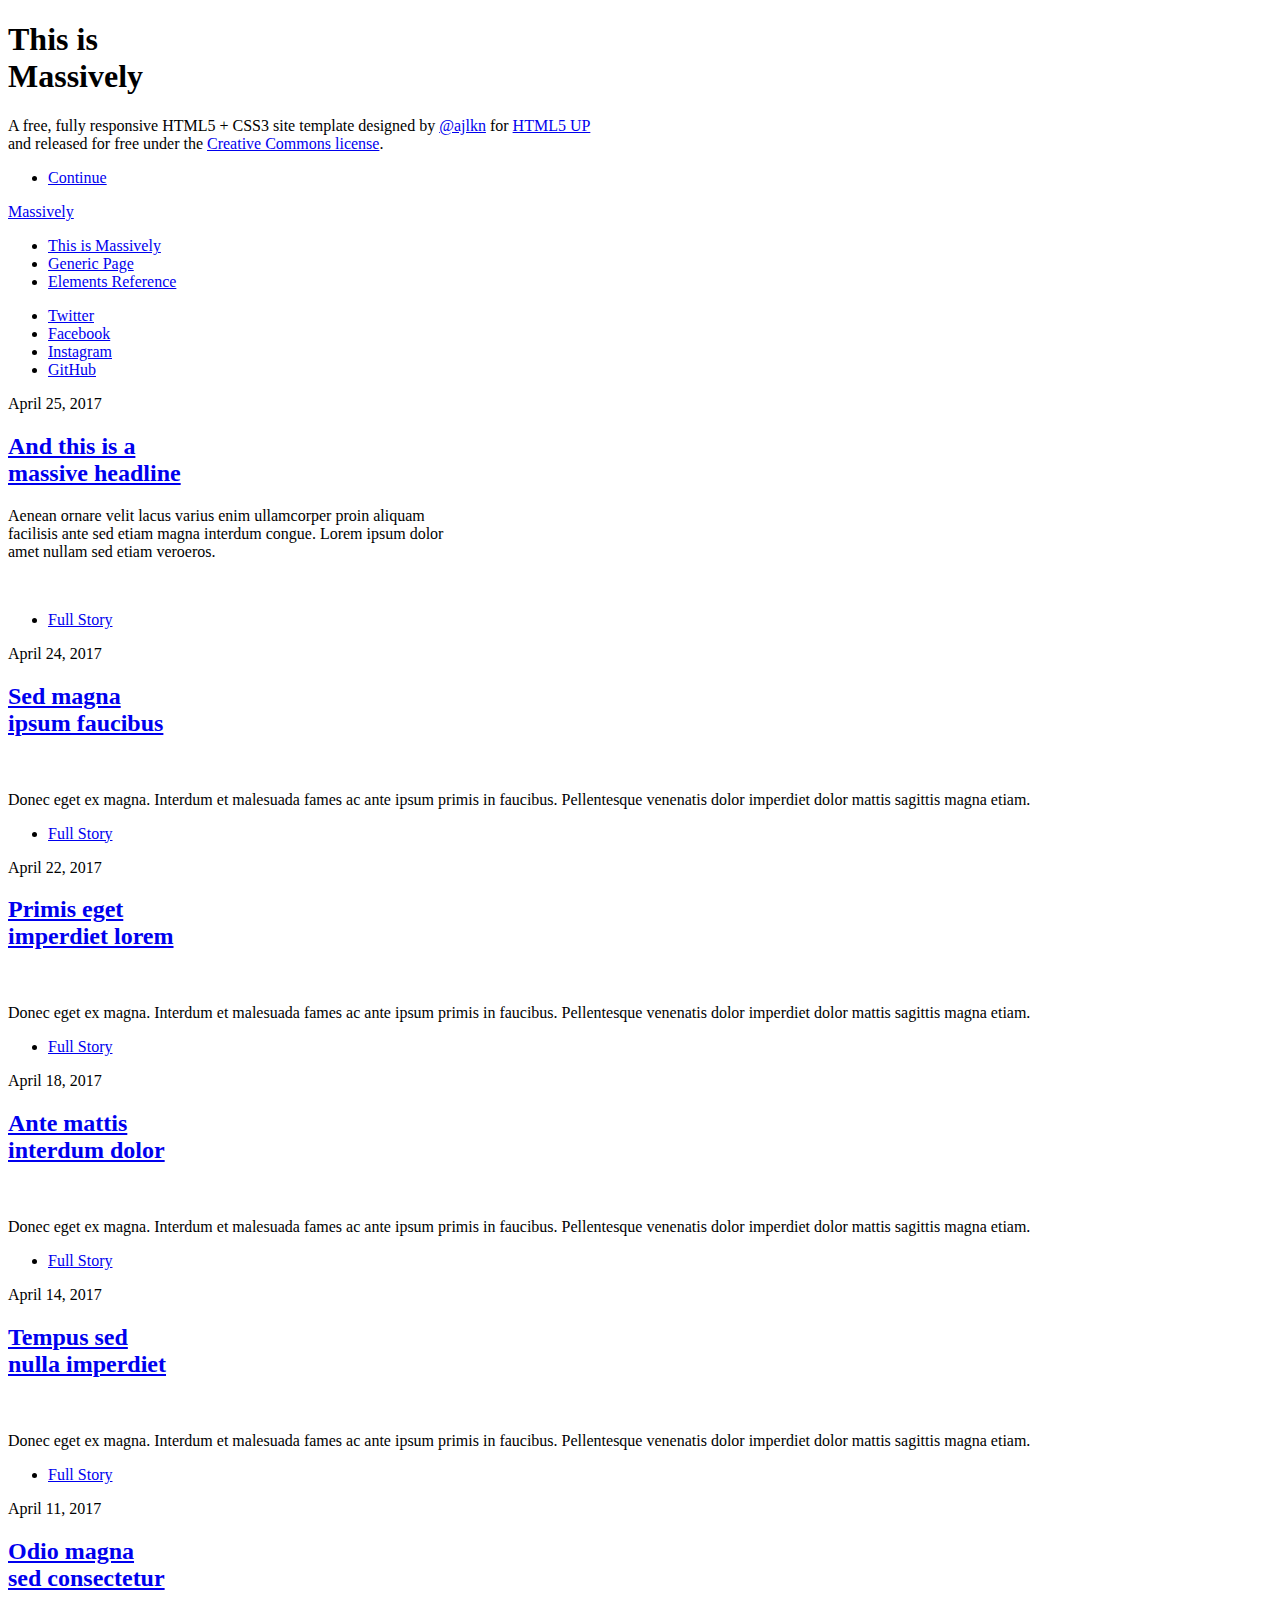
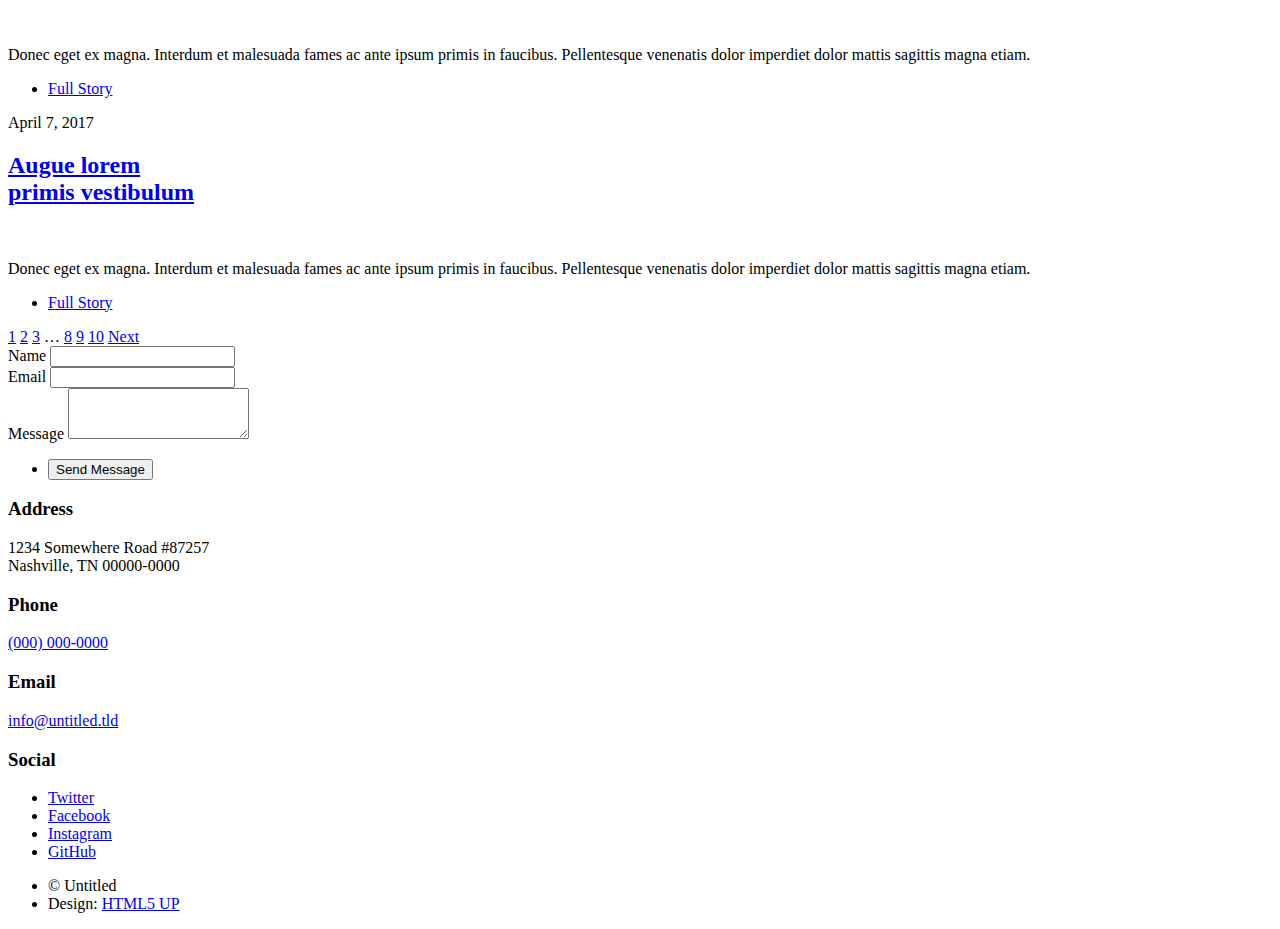
==== index.html @ 3d337518 "Add files via upload" ====
<!DOCTYPE HTML>
<!--
	Massively by HTML5 UP
	html5up.net | @ajlkn
	Free for personal and commercial use under the CCA 3.0 license (html5up.net/license)
-->
<html>
	<head>
		<title>Massively by HTML5 UP</title>
		<meta charset="utf-8" />
		<meta name="viewport" content="width=device-width, initial-scale=1, user-scalable=no" />
		<link rel="stylesheet" href="assets/css/main.css" />
		<noscript><link rel="stylesheet" href="assets/css/noscript.css" /></noscript>
	</head>
	<body class="is-preload">

		<!-- Wrapper -->
			<div id="wrapper" class="fade-in">

				<!-- Intro -->
					<div id="intro">
						<h1>This is<br />
						Massively</h1>
						<p>A free, fully responsive HTML5 + CSS3 site template designed by <a href="https://twitter.com/ajlkn">@ajlkn</a> for <a href="https://html5up.net">HTML5 UP</a><br />
						and released for free under the <a href="https://html5up.net/license">Creative Commons license</a>.</p>
						<ul class="actions">
							<li><a href="#header" class="button icon solid solo fa-arrow-down scrolly">Continue</a></li>
						</ul>
					</div>

				<!-- Header -->
					<header id="header">
						<a href="index.html" class="logo">Massively</a>
					</header>

				<!-- Nav -->
					<nav id="nav">
						<ul class="links">
							<li class="active"><a href="index.html">This is Massively</a></li>
							<li><a href="generic.html">Generic Page</a></li>
							<li><a href="elements.html">Elements Reference</a></li>
						</ul>
						<ul class="icons">
							<li><a href="#" class="icon brands fa-twitter"><span class="label">Twitter</span></a></li>
							<li><a href="#" class="icon brands fa-facebook-f"><span class="label">Facebook</span></a></li>
							<li><a href="#" class="icon brands fa-instagram"><span class="label">Instagram</span></a></li>
							<li><a href="#" class="icon brands fa-github"><span class="label">GitHub</span></a></li>
						</ul>
					</nav>

				<!-- Main -->
					<div id="main">

						<!-- Featured Post -->
							<article class="post featured">
								<header class="major">
									<span class="date">April 25, 2017</span>
									<h2><a href="#">And this is a<br />
									massive headline</a></h2>
									<p>Aenean ornare velit lacus varius enim ullamcorper proin aliquam<br />
									facilisis ante sed etiam magna interdum congue. Lorem ipsum dolor<br />
									amet nullam sed etiam veroeros.</p>
								</header>
								<a href="#" class="image main"><img src="images/pic01.jpg" alt="" /></a>
								<ul class="actions special">
									<li><a href="#" class="button large">Full Story</a></li>
								</ul>
							</article>

						<!-- Posts -->
							<section class="posts">
								<article>
									<header>
										<span class="date">April 24, 2017</span>
										<h2><a href="#">Sed magna<br />
										ipsum faucibus</a></h2>
									</header>
									<a href="#" class="image fit"><img src="images/pic02.jpg" alt="" /></a>
									<p>Donec eget ex magna. Interdum et malesuada fames ac ante ipsum primis in faucibus. Pellentesque venenatis dolor imperdiet dolor mattis sagittis magna etiam.</p>
									<ul class="actions special">
										<li><a href="#" class="button">Full Story</a></li>
									</ul>
								</article>
								<article>
									<header>
										<span class="date">April 22, 2017</span>
										<h2><a href="#">Primis eget<br />
										imperdiet lorem</a></h2>
									</header>
									<a href="#" class="image fit"><img src="images/pic03.jpg" alt="" /></a>
									<p>Donec eget ex magna. Interdum et malesuada fames ac ante ipsum primis in faucibus. Pellentesque venenatis dolor imperdiet dolor mattis sagittis magna etiam.</p>
									<ul class="actions special">
										<li><a href="#" class="button">Full Story</a></li>
									</ul>
								</article>
								<article>
									<header>
										<span class="date">April 18, 2017</span>
										<h2><a href="#">Ante mattis<br />
										interdum dolor</a></h2>
									</header>
									<a href="#" class="image fit"><img src="images/pic04.jpg" alt="" /></a>
									<p>Donec eget ex magna. Interdum et malesuada fames ac ante ipsum primis in faucibus. Pellentesque venenatis dolor imperdiet dolor mattis sagittis magna etiam.</p>
									<ul class="actions special">
										<li><a href="#" class="button">Full Story</a></li>
									</ul>
								</article>
								<article>
									<header>
										<span class="date">April 14, 2017</span>
										<h2><a href="#">Tempus sed<br />
										nulla imperdiet</a></h2>
									</header>
									<a href="#" class="image fit"><img src="images/pic05.jpg" alt="" /></a>
									<p>Donec eget ex magna. Interdum et malesuada fames ac ante ipsum primis in faucibus. Pellentesque venenatis dolor imperdiet dolor mattis sagittis magna etiam.</p>
									<ul class="actions special">
										<li><a href="#" class="button">Full Story</a></li>
									</ul>
								</article>
								<article>
									<header>
										<span class="date">April 11, 2017</span>
										<h2><a href="#">Odio magna<br />
										sed consectetur</a></h2>
									</header>
									<a href="#" class="image fit"><img src="images/pic06.jpg" alt="" /></a>
									<p>Donec eget ex magna. Interdum et malesuada fames ac ante ipsum primis in faucibus. Pellentesque venenatis dolor imperdiet dolor mattis sagittis magna etiam.</p>
									<ul class="actions special">
										<li><a href="#" class="button">Full Story</a></li>
									</ul>
								</article>
								<article>
									<header>
										<span class="date">April 7, 2017</span>
										<h2><a href="#">Augue lorem<br />
										primis vestibulum</a></h2>
									</header>
									<a href="#" class="image fit"><img src="images/pic07.jpg" alt="" /></a>
									<p>Donec eget ex magna. Interdum et malesuada fames ac ante ipsum primis in faucibus. Pellentesque venenatis dolor imperdiet dolor mattis sagittis magna etiam.</p>
									<ul class="actions special">
										<li><a href="#" class="button">Full Story</a></li>
									</ul>
								</article>
							</section>

						<!-- Footer -->
							<footer>
								<div class="pagination">
									<!--<a href="#" class="previous">Prev</a>-->
									<a href="#" class="page active">1</a>
									<a href="#" class="page">2</a>
									<a href="#" class="page">3</a>
									<span class="extra">&hellip;</span>
									<a href="#" class="page">8</a>
									<a href="#" class="page">9</a>
									<a href="#" class="page">10</a>
									<a href="#" class="next">Next</a>
								</div>
							</footer>

					</div>

				<!-- Footer -->
					<footer id="footer">
						<section>
							<form method="post" action="#">
								<div class="fields">
									<div class="field">
										<label for="name">Name</label>
										<input type="text" name="name" id="name" />
									</div>
									<div class="field">
										<label for="email">Email</label>
										<input type="text" name="email" id="email" />
									</div>
									<div class="field">
										<label for="message">Message</label>
										<textarea name="message" id="message" rows="3"></textarea>
									</div>
								</div>
								<ul class="actions">
									<li><input type="submit" value="Send Message" /></li>
								</ul>
							</form>
						</section>
						<section class="split contact">
							<section class="alt">
								<h3>Address</h3>
								<p>1234 Somewhere Road #87257<br />
								Nashville, TN 00000-0000</p>
							</section>
							<section>
								<h3>Phone</h3>
								<p><a href="#">(000) 000-0000</a></p>
							</section>
							<section>
								<h3>Email</h3>
								<p><a href="#">info@untitled.tld</a></p>
							</section>
							<section>
								<h3>Social</h3>
								<ul class="icons alt">
									<li><a href="#" class="icon brands alt fa-twitter"><span class="label">Twitter</span></a></li>
									<li><a href="#" class="icon brands alt fa-facebook-f"><span class="label">Facebook</span></a></li>
									<li><a href="#" class="icon brands alt fa-instagram"><span class="label">Instagram</span></a></li>
									<li><a href="#" class="icon brands alt fa-github"><span class="label">GitHub</span></a></li>
								</ul>
							</section>
						</section>
					</footer>

				<!-- Copyright -->
					<div id="copyright">
						<ul><li>&copy; Untitled</li><li>Design: <a href="https://html5up.net">HTML5 UP</a></li></ul>
					</div>

			</div>

		<!-- Scripts -->
			<script src="assets/js/jquery.min.js"></script>
			<script src="assets/js/jquery.scrollex.min.js"></script>
			<script src="assets/js/jquery.scrolly.min.js"></script>
			<script src="assets/js/browser.min.js"></script>
			<script src="assets/js/breakpoints.min.js"></script>
			<script src="assets/js/util.js"></script>
			<script src="assets/js/main.js"></script>

	</body>
</html>
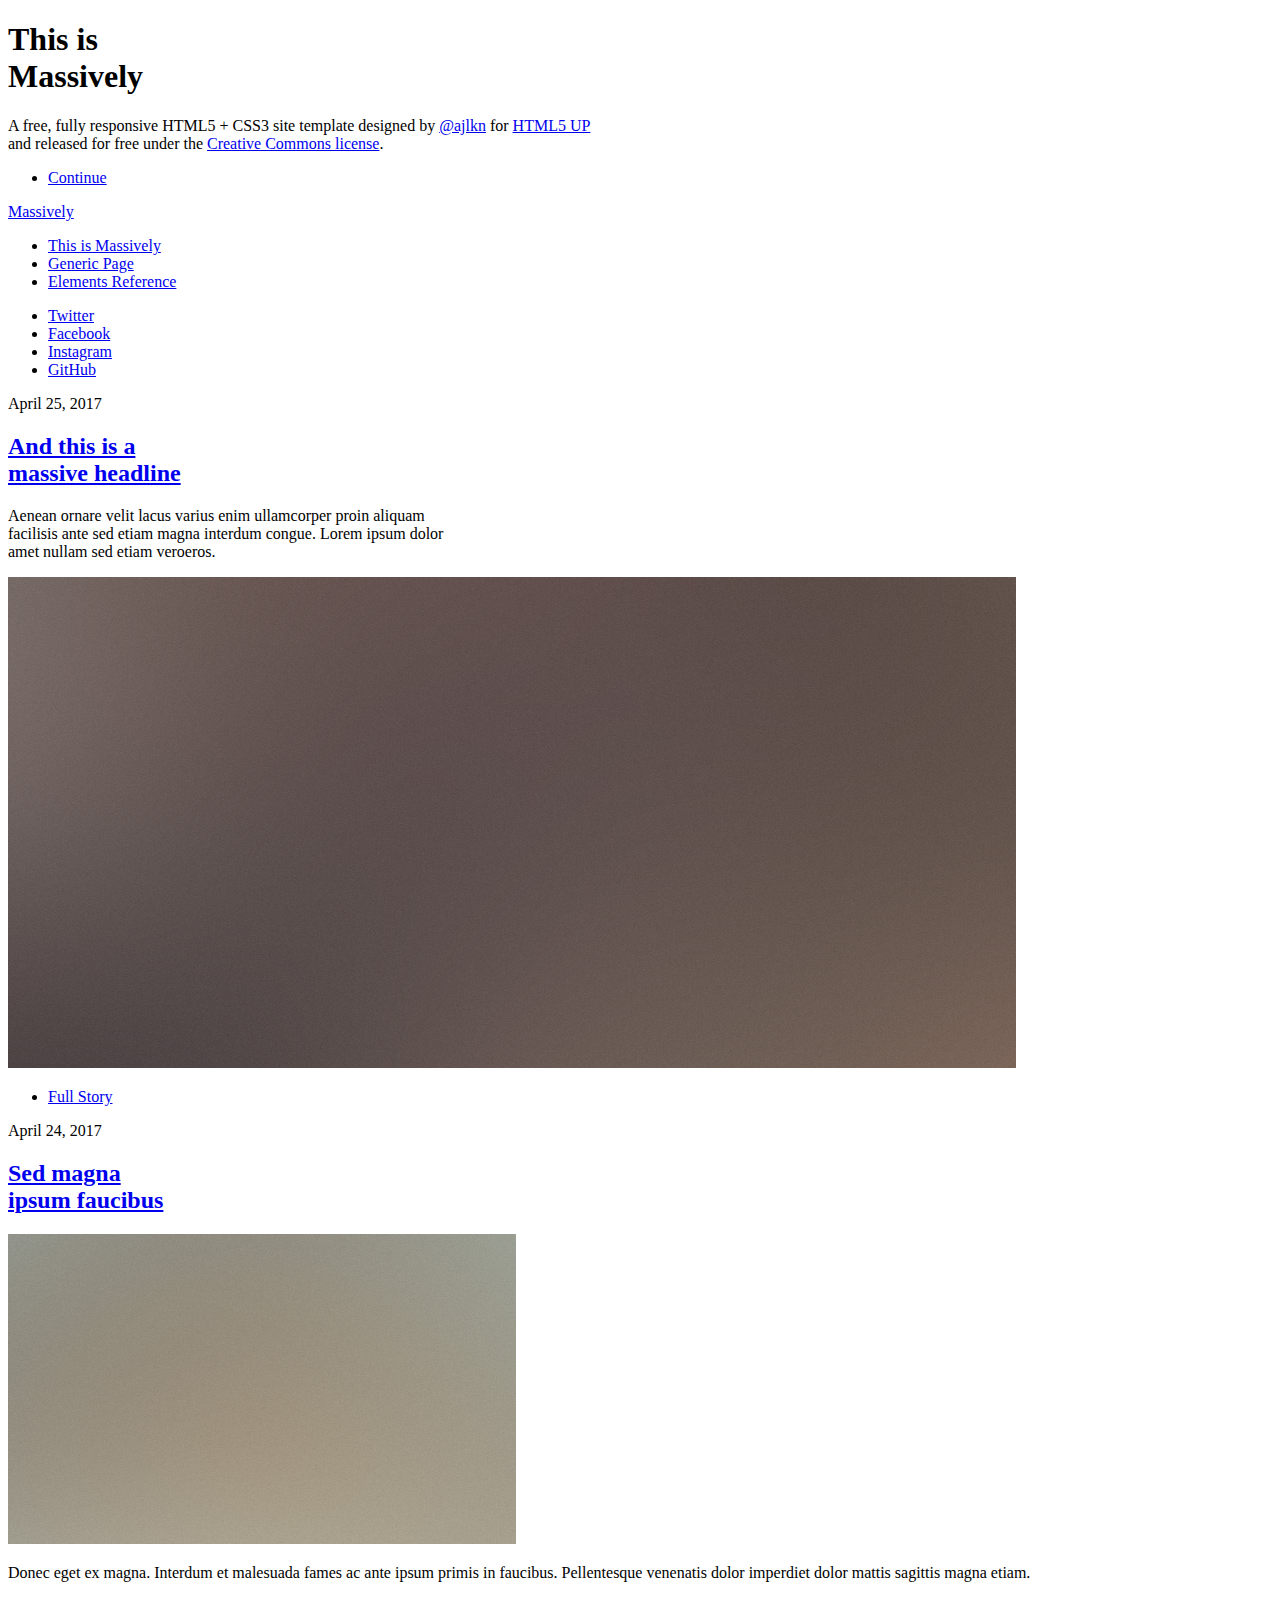
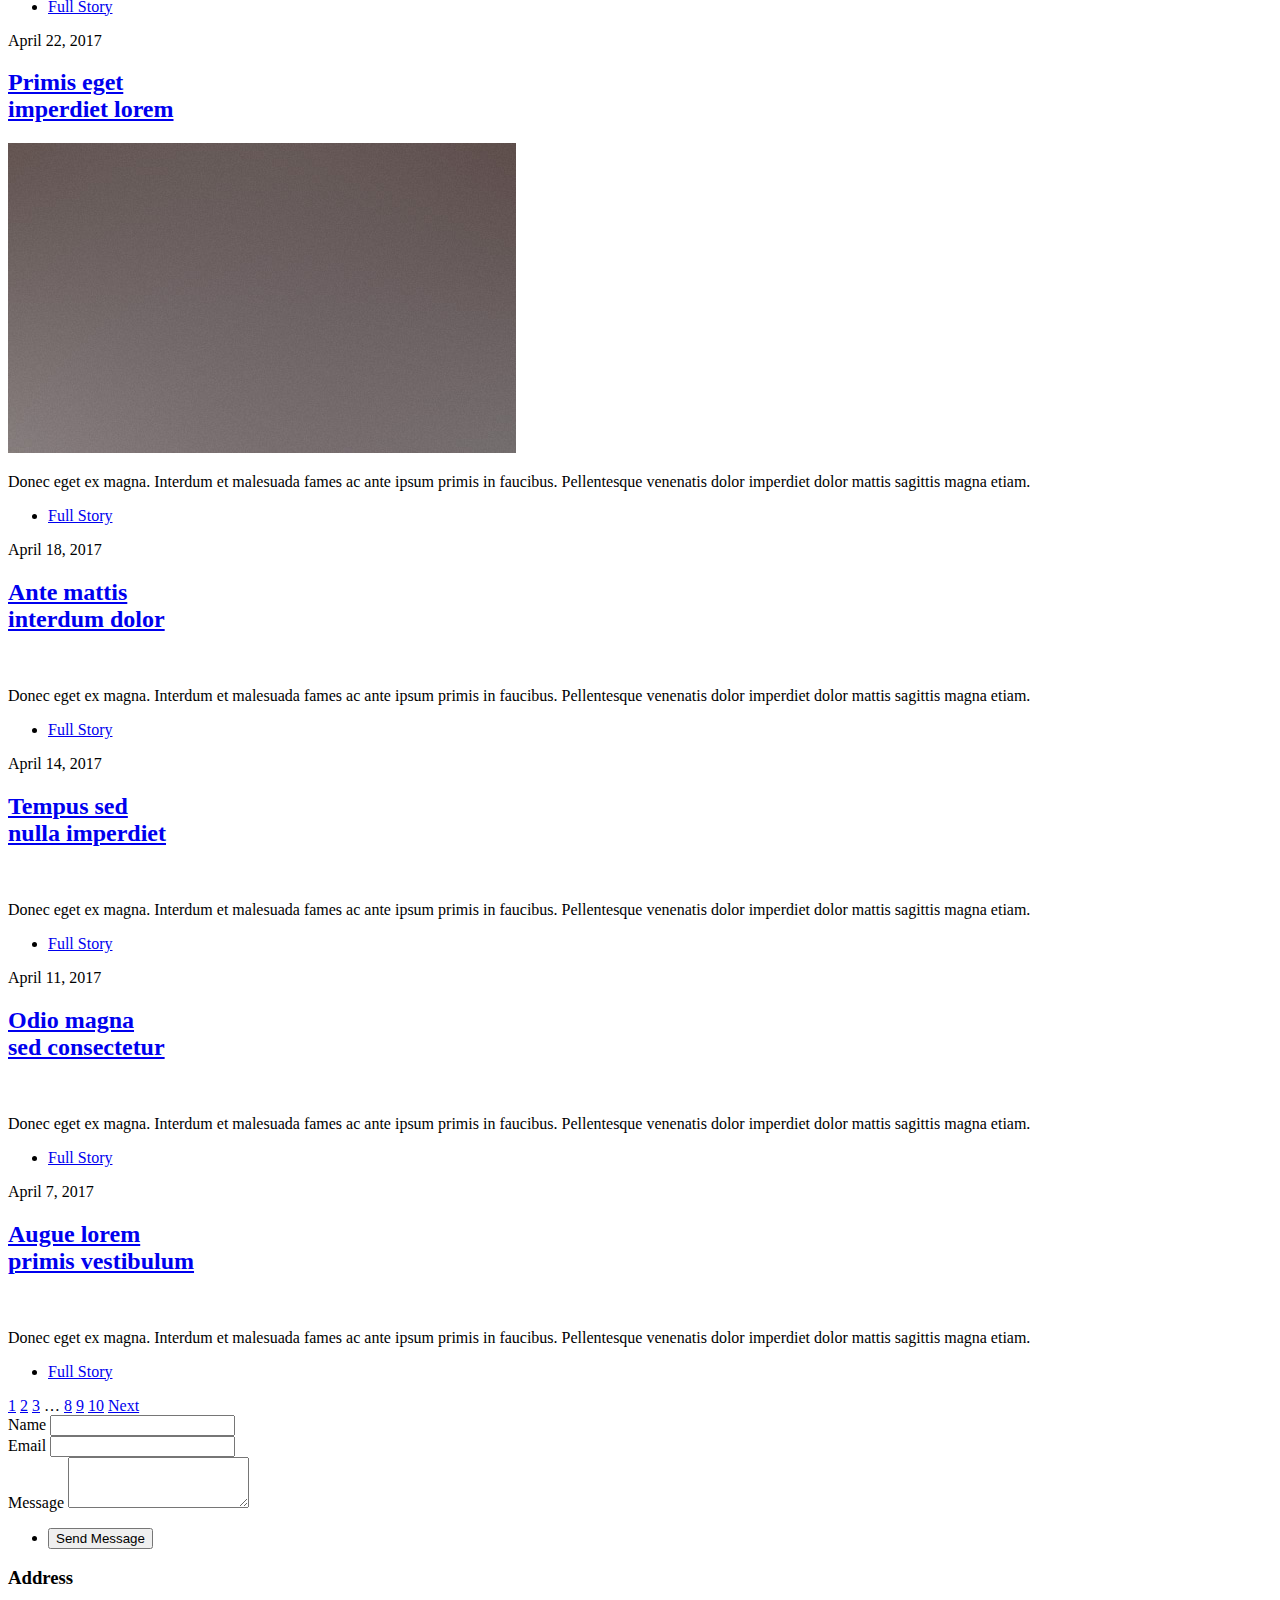
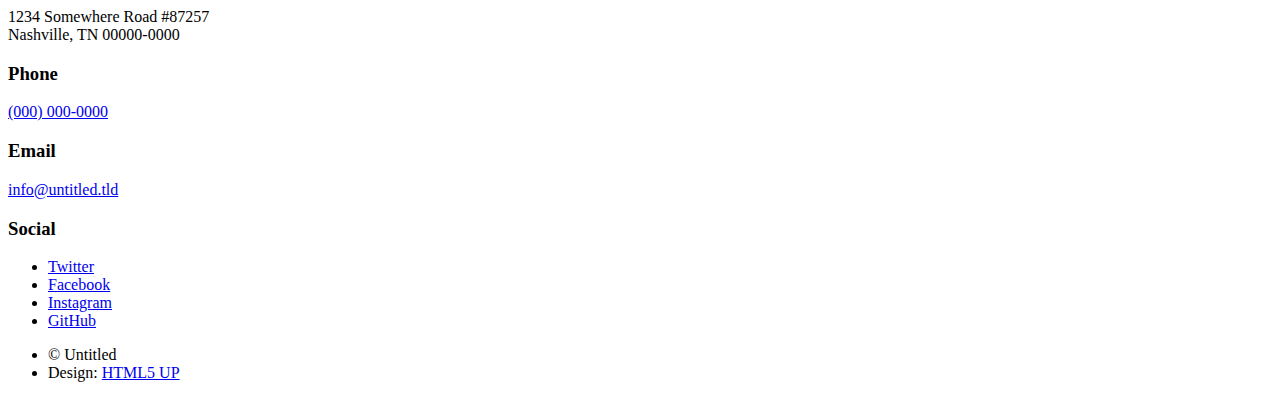
==== commit 2b5c237b: "Update index.html" ====
--- a/index.html
+++ b/index.html
@@ -9,8 +9,8 @@
 		<title>Massively by HTML5 UP</title>
 		<meta charset="utf-8" />
 		<meta name="viewport" content="width=device-width, initial-scale=1, user-scalable=no" />
-		<link rel="stylesheet" href="assets/css/main.css" />
-		<noscript><link rel="stylesheet" href="assets/css/noscript.css" /></noscript>
+		<link rel="stylesheet" href="/assets/css/main.css" />
+		<noscript><link rel="stylesheet" href="/assets/css/noscript.css" /></noscript>
 	</head>
 	<body class="is-preload">
 
@@ -21,8 +21,8 @@
 					<div id="intro">
 						<h1>This is<br />
 						Massively</h1>
-						<p>A free, fully responsive HTML5 + CSS3 site template designed by <a href="https://twitter.com/ajlkn">@ajlkn</a> for <a href="https://html5up.net">HTML5 UP</a><br />
-						and released for free under the <a href="https://html5up.net/license">Creative Commons license</a>.</p>
+						<p>A free, fully responsive HTML5 + CSS3 site template designed by <a href="/https://twitter.com/ajlkn">@ajlkn</a> for <a href="/https://html5up.net">HTML5 UP</a><br />
+						and released for free under the <a href="/https://html5up.net/license">Creative Commons license</a>.</p>
 						<ul class="actions">
 							<li><a href="#header" class="button icon solid solo fa-arrow-down scrolly">Continue</a></li>
 						</ul>
@@ -30,15 +30,15 @@
 
 				<!-- Header -->
 					<header id="header">
-						<a href="index.html" class="logo">Massively</a>
+						<a href="/index.html" class="logo">Massively</a>
 					</header>
 
 				<!-- Nav -->
 					<nav id="nav">
 						<ul class="links">
-							<li class="active"><a href="index.html">This is Massively</a></li>
-							<li><a href="generic.html">Generic Page</a></li>
-							<li><a href="elements.html">Elements Reference</a></li>
+							<li class="active"><a href="/index.html">This is Massively</a></li>
+							<li><a href="/generic.html">Generic Page</a></li>
+							<li><a href="/elements.html">Elements Reference</a></li>
 						</ul>
 						<ul class="icons">
 							<li><a href="#" class="icon brands fa-twitter"><span class="label">Twitter</span></a></li>
@@ -61,7 +61,7 @@
 									facilisis ante sed etiam magna interdum congue. Lorem ipsum dolor<br />
 									amet nullam sed etiam veroeros.</p>
 								</header>
-								<a href="#" class="image main"><img src="images/pic01.jpg" alt="" /></a>
+								<a href="#" class="image main"><img src="/pic01.jpg" alt="" /></a>
 								<ul class="actions special">
 									<li><a href="#" class="button large">Full Story</a></li>
 								</ul>
@@ -75,7 +75,7 @@
 										<h2><a href="#">Sed magna<br />
 										ipsum faucibus</a></h2>
 									</header>
-									<a href="#" class="image fit"><img src="images/pic02.jpg" alt="" /></a>
+									<a href="#" class="image fit"><img src="/pic02.jpg" alt="" /></a>
 									<p>Donec eget ex magna. Interdum et malesuada fames ac ante ipsum primis in faucibus. Pellentesque venenatis dolor imperdiet dolor mattis sagittis magna etiam.</p>
 									<ul class="actions special">
 										<li><a href="#" class="button">Full Story</a></li>
@@ -87,7 +87,7 @@
 										<h2><a href="#">Primis eget<br />
 										imperdiet lorem</a></h2>
 									</header>
-									<a href="#" class="image fit"><img src="images/pic03.jpg" alt="" /></a>
+									<a href="#" class="image fit"><img src="/pic03.jpg" alt="" /></a>
 									<p>Donec eget ex magna. Interdum et malesuada fames ac ante ipsum primis in faucibus. Pellentesque venenatis dolor imperdiet dolor mattis sagittis magna etiam.</p>
 									<ul class="actions special">
 										<li><a href="#" class="button">Full Story</a></li>
@@ -226,4 +226,4 @@
 			<script src="assets/js/main.js"></script>
 
 	</body>
-</html>+</html>
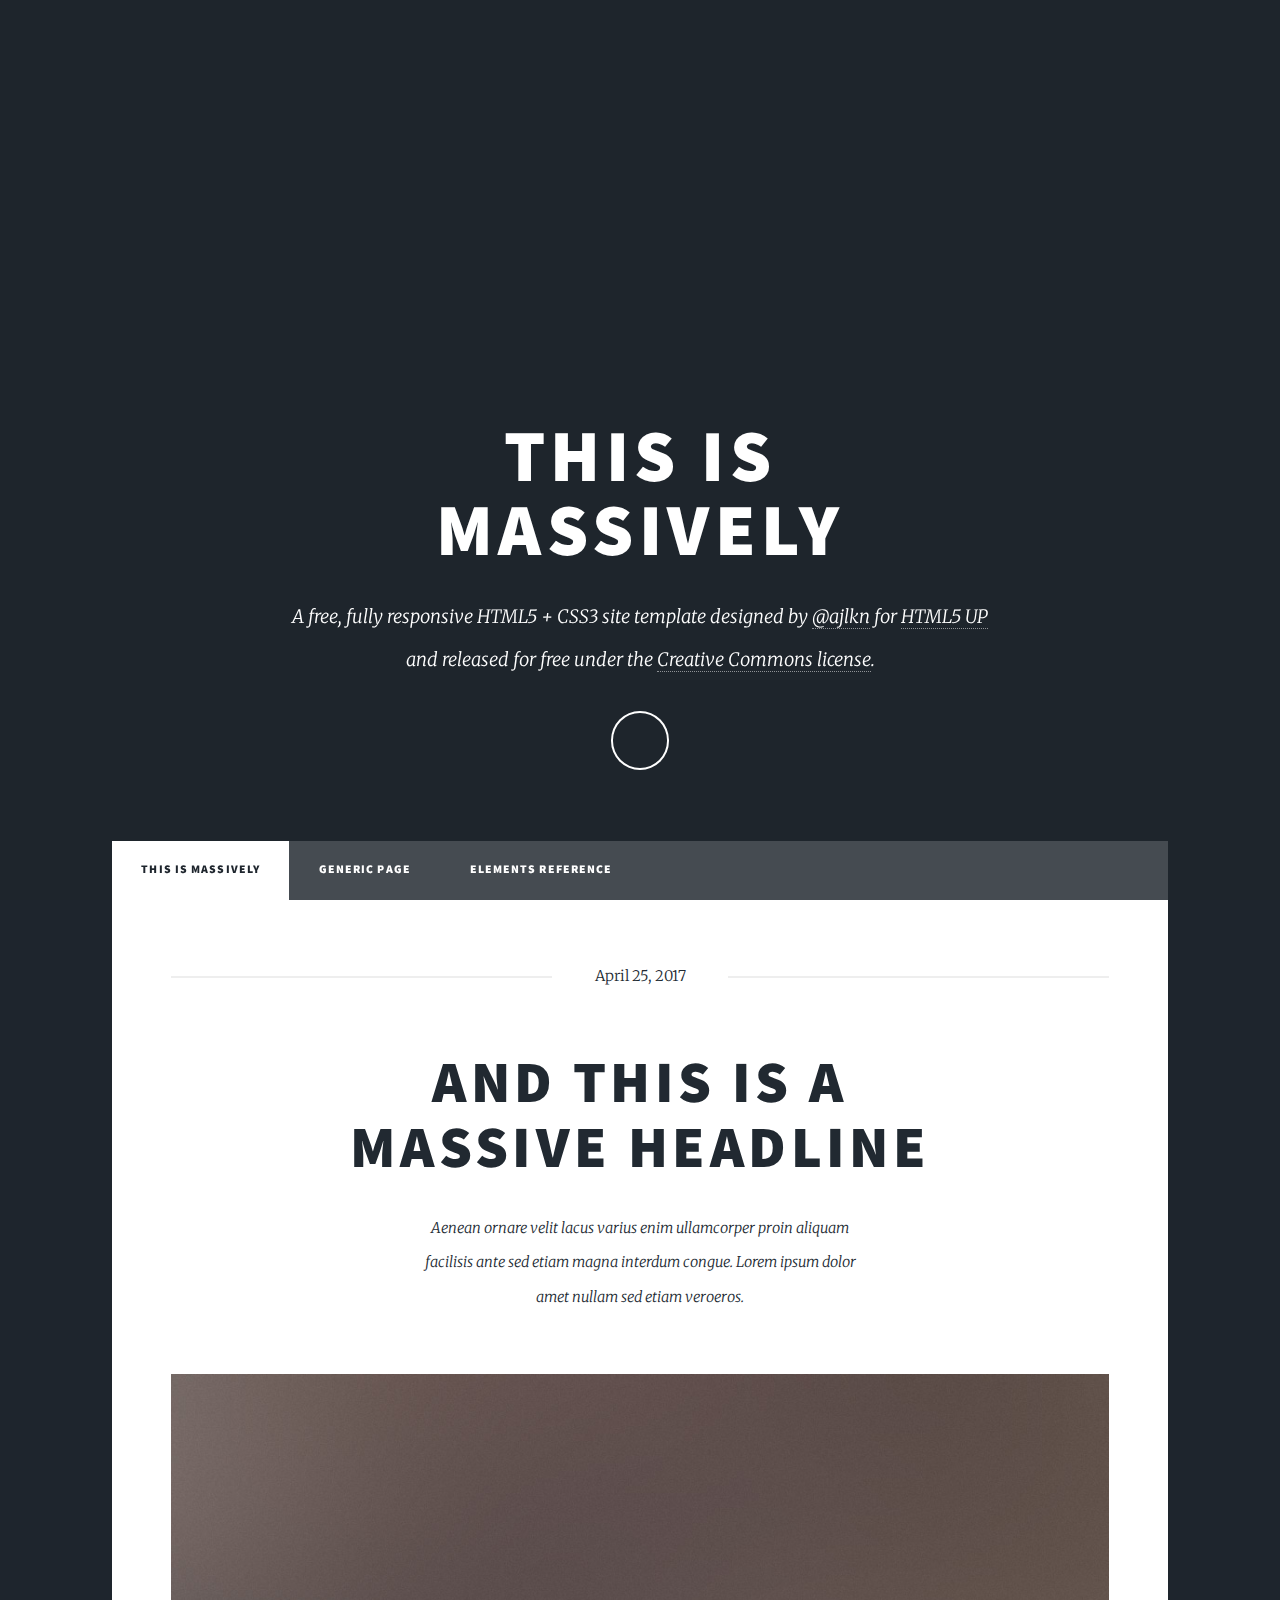
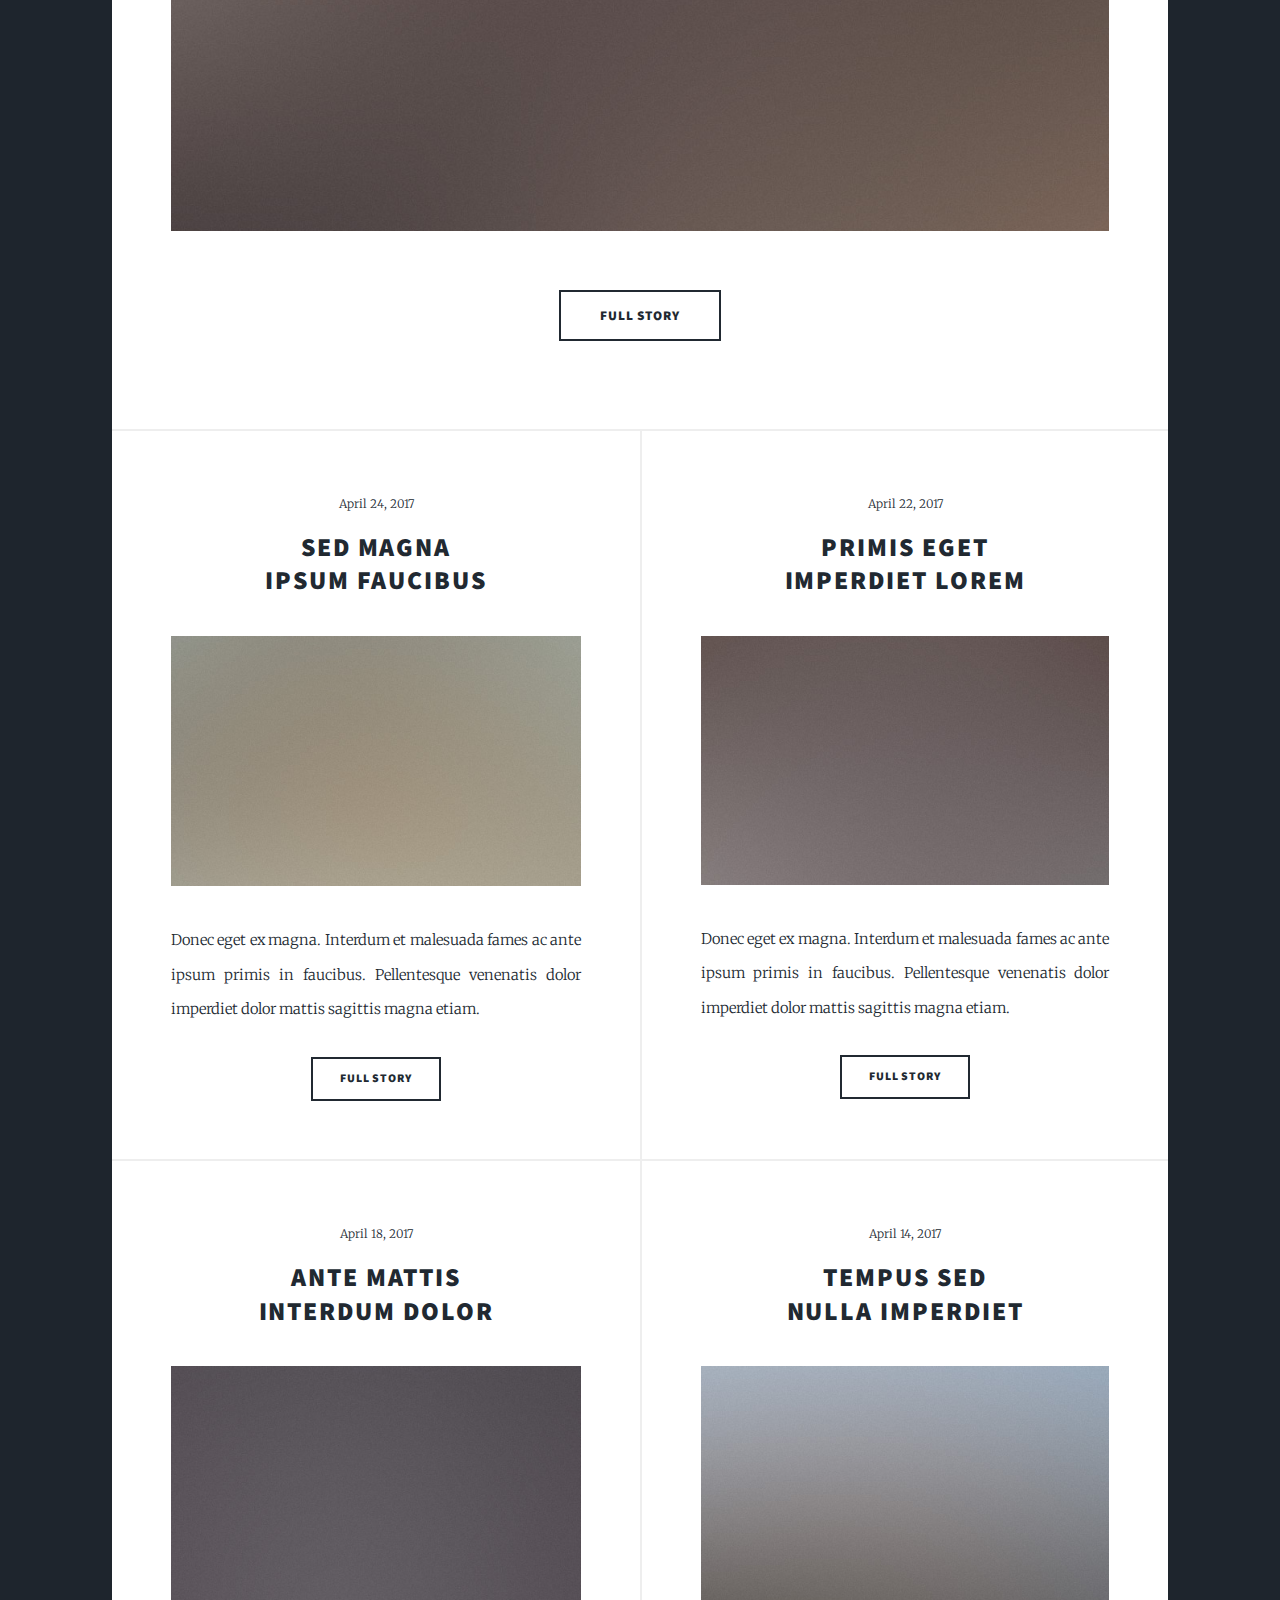
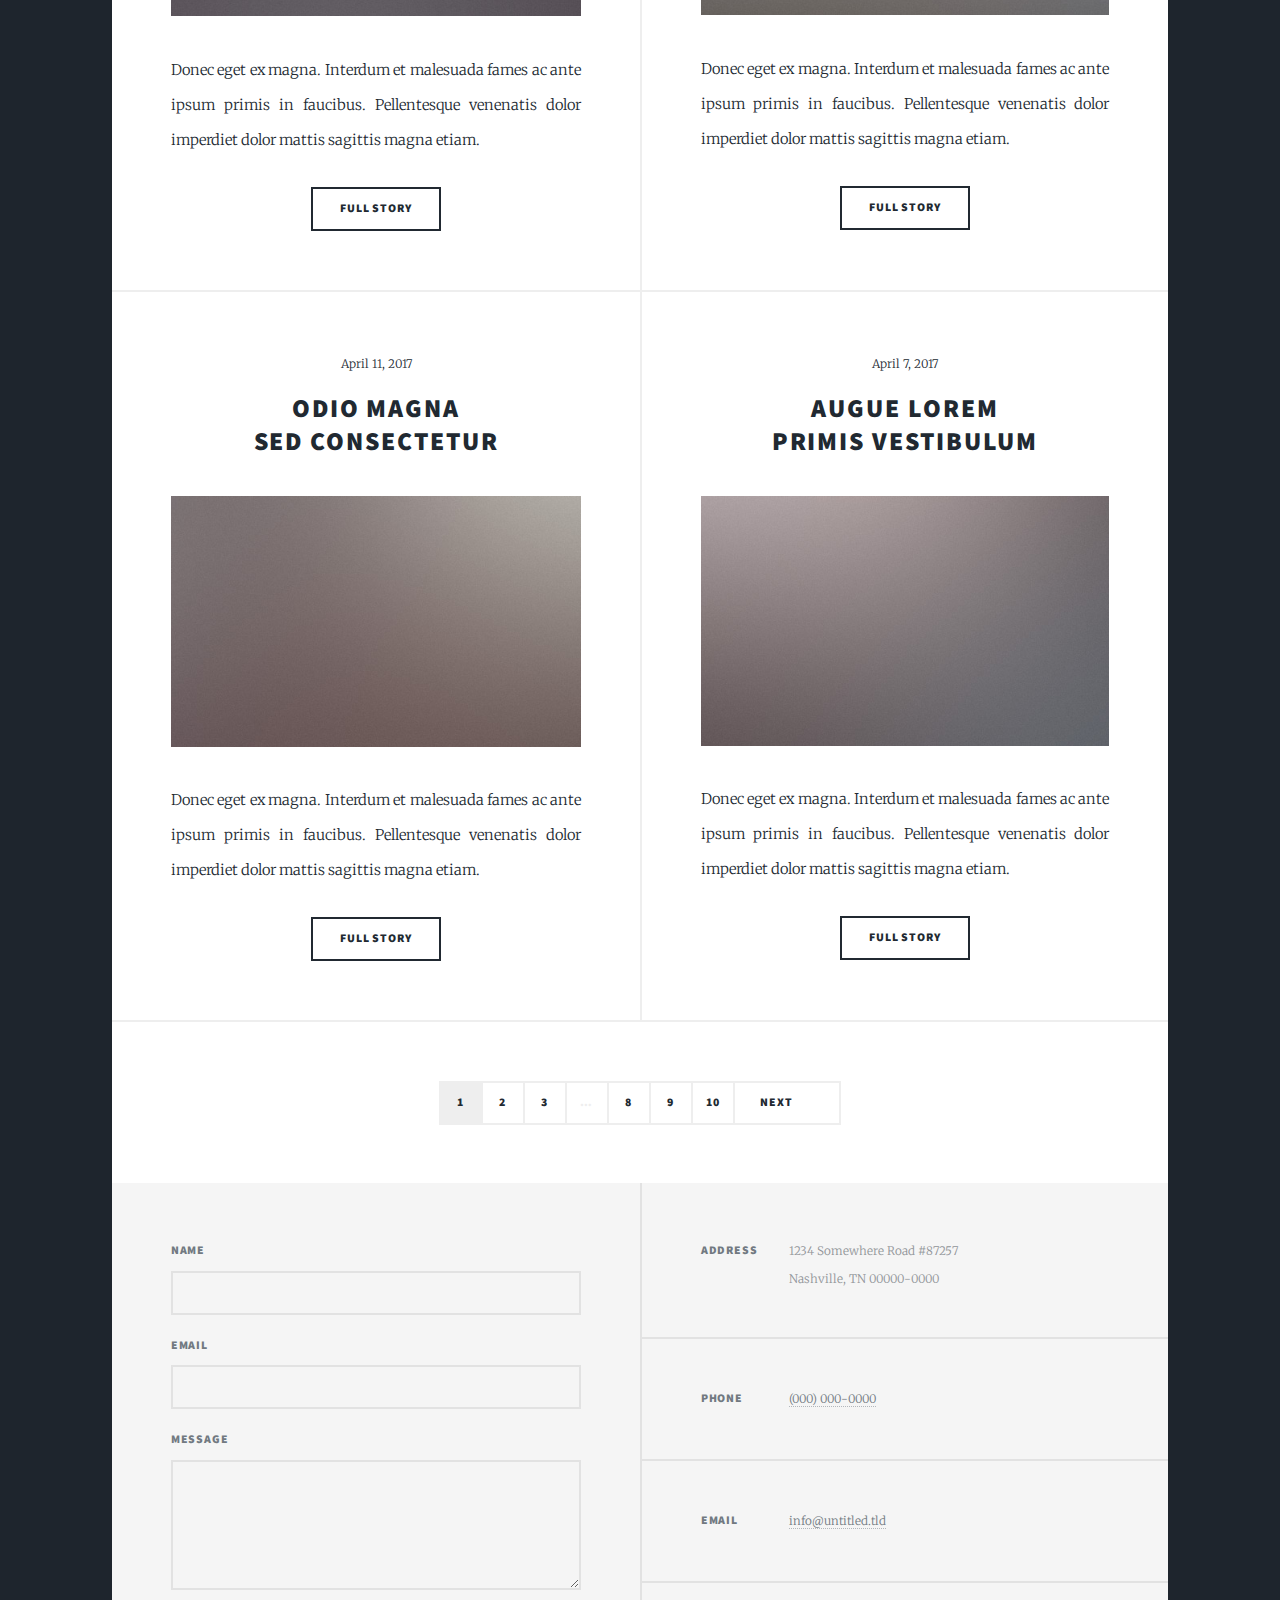
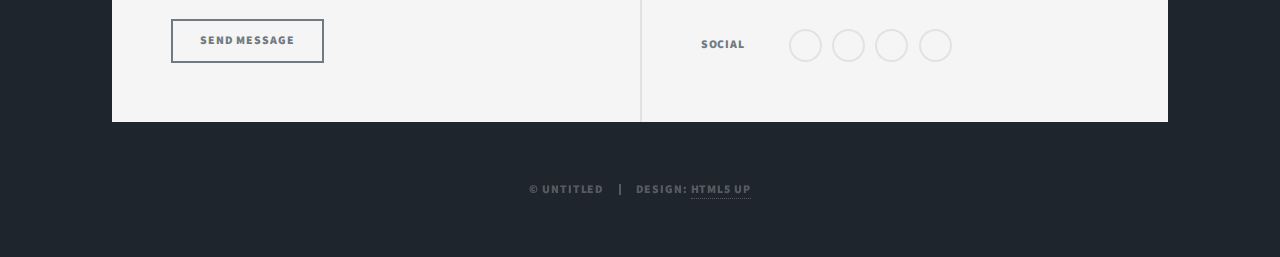
==== commit 04b0f3ca: "Update index.html" ====
--- a/index.html
+++ b/index.html
@@ -9,8 +9,8 @@
 		<title>Massively by HTML5 UP</title>
 		<meta charset="utf-8" />
 		<meta name="viewport" content="width=device-width, initial-scale=1, user-scalable=no" />
-		<link rel="stylesheet" href="/assets/css/main.css" />
-		<noscript><link rel="stylesheet" href="/assets/css/noscript.css" /></noscript>
+		<link rel="stylesheet" href="/main.css" />
+		<noscript><link rel="stylesheet" href="/noscript.css" /></noscript>
 	</head>
 	<body class="is-preload">
 
@@ -99,7 +99,7 @@
 										<h2><a href="#">Ante mattis<br />
 										interdum dolor</a></h2>
 									</header>
-									<a href="#" class="image fit"><img src="images/pic04.jpg" alt="" /></a>
+									<a href="#" class="image fit"><img src="/pic04.jpg" alt="" /></a>
 									<p>Donec eget ex magna. Interdum et malesuada fames ac ante ipsum primis in faucibus. Pellentesque venenatis dolor imperdiet dolor mattis sagittis magna etiam.</p>
 									<ul class="actions special">
 										<li><a href="#" class="button">Full Story</a></li>
@@ -111,7 +111,7 @@
 										<h2><a href="#">Tempus sed<br />
 										nulla imperdiet</a></h2>
 									</header>
-									<a href="#" class="image fit"><img src="images/pic05.jpg" alt="" /></a>
+									<a href="#" class="image fit"><img src="/pic05.jpg" alt="" /></a>
 									<p>Donec eget ex magna. Interdum et malesuada fames ac ante ipsum primis in faucibus. Pellentesque venenatis dolor imperdiet dolor mattis sagittis magna etiam.</p>
 									<ul class="actions special">
 										<li><a href="#" class="button">Full Story</a></li>
@@ -123,7 +123,7 @@
 										<h2><a href="#">Odio magna<br />
 										sed consectetur</a></h2>
 									</header>
-									<a href="#" class="image fit"><img src="images/pic06.jpg" alt="" /></a>
+									<a href="#" class="image fit"><img src="/pic06.jpg" alt="" /></a>
 									<p>Donec eget ex magna. Interdum et malesuada fames ac ante ipsum primis in faucibus. Pellentesque venenatis dolor imperdiet dolor mattis sagittis magna etiam.</p>
 									<ul class="actions special">
 										<li><a href="#" class="button">Full Story</a></li>
@@ -135,7 +135,7 @@
 										<h2><a href="#">Augue lorem<br />
 										primis vestibulum</a></h2>
 									</header>
-									<a href="#" class="image fit"><img src="images/pic07.jpg" alt="" /></a>
+									<a href="#" class="image fit"><img src="/pic07.jpg" alt="" /></a>
 									<p>Donec eget ex magna. Interdum et malesuada fames ac ante ipsum primis in faucibus. Pellentesque venenatis dolor imperdiet dolor mattis sagittis magna etiam.</p>
 									<ul class="actions special">
 										<li><a href="#" class="button">Full Story</a></li>
@@ -217,13 +217,13 @@
 			</div>
 
 		<!-- Scripts -->
-			<script src="assets/js/jquery.min.js"></script>
-			<script src="assets/js/jquery.scrollex.min.js"></script>
-			<script src="assets/js/jquery.scrolly.min.js"></script>
-			<script src="assets/js/browser.min.js"></script>
-			<script src="assets/js/breakpoints.min.js"></script>
-			<script src="assets/js/util.js"></script>
-			<script src="assets/js/main.js"></script>
+			<script src="/jquery.min.js"></script>
+			<script src="/jquery.scrollex.min.js"></script>
+			<script src="/jquery.scrolly.min.js"></script>
+			<script src="/browser.min.js"></script>
+			<script src="/breakpoints.min.js"></script>
+			<script src="/util.js"></script>
+			<script src="/main.js"></script>
 
 	</body>
 </html>
--- a/main.css
+++ b/main.css
@@ -0,0 +1,4689 @@
+@import url(fontawesome-all.min.css);
+@import url("https://fonts.googleapis.com/css?family=Merriweather:300,700,300italic,700italic|Source+Sans+Pro:900");
+
+/*
+	Massively by HTML5 UP
+	html5up.net | @ajlkn
+	Free for personal and commercial use under the CCA 3.0 license (html5up.net/license)
+*/
+
+html, body, div, span, applet, object,
+iframe, h1, h2, h3, h4, h5, h6, p, blockquote,
+pre, a, abbr, acronym, address, big, cite,
+code, del, dfn, em, img, ins, kbd, q, s, samp,
+small, strike, strong, sub, sup, tt, var, b,
+u, i, center, dl, dt, dd, ol, ul, li, fieldset,
+form, label, legend, table, caption, tbody,
+tfoot, thead, tr, th, td, article, aside,
+canvas, details, embed, figure, figcaption,
+footer, header, hgroup, menu, nav, output, ruby,
+section, summary, time, mark, audio, video {
+	margin: 0;
+	padding: 0;
+	border: 0;
+	font-size: 100%;
+	font: inherit;
+	vertical-align: baseline;}
+
+article, aside, details, figcaption, figure,
+footer, header, hgroup, menu, nav, section {
+	display: block;}
+
+body {
+	line-height: 1;
+}
+
+ol, ul {
+	list-style: none;
+}
+
+blockquote, q {
+	quotes: none;
+}
+
+	blockquote:before, blockquote:after, q:before, q:after {
+		content: '';
+		content: none;
+	}
+
+table {
+	border-collapse: collapse;
+	border-spacing: 0;
+}
+
+body {
+	-webkit-text-size-adjust: none;
+}
+
+mark {
+	background-color: transparent;
+	color: inherit;
+}
+
+input::-moz-focus-inner {
+	border: 0;
+	padding: 0;
+}
+
+input, select, textarea {
+	-moz-appearance: none;
+	-webkit-appearance: none;
+	-ms-appearance: none;
+	appearance: none;
+}
+
+/* Basic */
+
+	@-ms-viewport {
+		width: device-width;
+	}
+
+	body {
+		-ms-overflow-style: scrollbar;
+	}
+
+	@media screen and (max-width: 480px) {
+
+		html, body {
+			min-width: 320px;
+		}
+
+	}
+
+	html {
+		box-sizing: border-box;
+	}
+
+	*, *:before, *:after {
+		box-sizing: inherit;
+	}
+
+	body {
+		background-color: #1e252d;
+	}
+
+		body.is-preload *, body.is-preload *:before, body.is-preload *:after {
+			-moz-animation: none !important;
+			-webkit-animation: none !important;
+			-ms-animation: none !important;
+			animation: none !important;
+			-moz-transition: none !important;
+			-webkit-transition: none !important;
+			-ms-transition: none !important;
+			transition: none !important;
+		}
+
+/* Type */
+
+	html {
+		font-size: 16pt;
+	}
+
+		@media screen and (max-width: 1680px) {
+
+			html {
+				font-size: 12pt;
+			}
+
+		}
+
+		@media screen and (max-width: 1280px) {
+
+			html {
+				font-size: 11pt;
+			}
+
+		}
+
+		@media screen and (max-width: 360px) {
+
+			html {
+				font-size: 10pt;
+			}
+
+		}
+
+	body {
+		color: #212931;
+	}
+
+	body, input, select, textarea {
+		font-family: "Merriweather", Georgia, serif;
+		font-weight: 300;
+		font-size: 1rem;
+		line-height: 2.375;
+	}
+
+	a {
+		-moz-transition: color 0.2s ease-in-out, background-color 0.2s ease-in-out, border-color 0.2s ease-in-out, box-shadow 0.2s ease-in-out;
+		-webkit-transition: color 0.2s ease-in-out, background-color 0.2s ease-in-out, border-color 0.2s ease-in-out, box-shadow 0.2s ease-in-out;
+		-ms-transition: color 0.2s ease-in-out, background-color 0.2s ease-in-out, border-color 0.2s ease-in-out, box-shadow 0.2s ease-in-out;
+		transition: color 0.2s ease-in-out, background-color 0.2s ease-in-out, border-color 0.2s ease-in-out, box-shadow 0.2s ease-in-out;
+		border-bottom: dotted 1px;
+		text-decoration: none;
+	}
+
+		a:hover {
+			border-bottom-color: transparent;
+		}
+
+	strong, b {
+		font-weight: 600;
+	}
+
+	em, i {
+		font-style: italic;
+	}
+
+	p {
+		text-align: justify;
+		margin: 0 0 2rem 0;
+	}
+
+	h1, h2, h3, h4, h5, h6 {
+		font-family: "Source Sans Pro", Helvetica, sans-serif;
+		font-weight: 900;
+		line-height: 1.5;
+		letter-spacing: 0.075em;
+		text-transform: uppercase;
+		margin: 0 0 1rem 0;
+	}
+
+		h1 a, h2 a, h3 a, h4 a, h5 a, h6 a {
+			border-bottom: 0;
+			color: inherit;
+			text-decoration: none;
+		}
+
+	h1 {
+		font-size: 4rem;
+		line-height: 1.1;
+		margin: 0 0 2rem 0;
+	}
+
+	h2 {
+		font-size: 1.75rem;
+		line-height: 1.3;
+		margin: 0 0 1.5rem 0;
+	}
+
+	h3 {
+		font-size: 1.25rem;
+		margin: 0 0 1.5rem 0;
+	}
+
+	h4 {
+		font-size: 1rem;
+	}
+
+	h5 {
+		font-size: 0.9rem;
+	}
+
+	h6 {
+		font-size: 0.8rem;
+	}
+
+	sub {
+		font-size: 0.8rem;
+		position: relative;
+		top: 0.5rem;
+	}
+
+	sup {
+		font-size: 0.8rem;
+		position: relative;
+		top: -0.5rem;
+	}
+
+	blockquote {
+		border-left: solid 4px;
+		font-style: italic;
+		margin: 0 0 2rem 0;
+		padding: 0.5rem 0 0.5rem 2rem;
+	}
+
+	code {
+		border: solid 2px;
+		font-family: "Courier New", monospace;
+		font-size: 0.9rem;
+		margin: 0 0.25rem;
+		padding: 0.25rem 0.65rem;
+	}
+
+	pre {
+		-webkit-overflow-scrolling: touch;
+		font-family: "Courier New", monospace;
+		font-size: 0.9rem;
+		margin: 0 0 2rem 0;
+	}
+
+		pre code {
+			display: block;
+			line-height: 1.75;
+			padding: 1rem 1.5rem;
+			overflow-x: auto;
+		}
+
+	hr {
+		border: 0;
+		border-bottom: solid 2px;
+		margin: 3rem 0;
+	}
+
+		hr.major {
+			margin: 5rem 0;
+		}
+
+	.align-left {
+		text-align: left;
+	}
+
+	.align-center {
+		text-align: center;
+	}
+
+	.align-right {
+		text-align: right;
+	}
+
+	input, select, textarea {
+		color: #212931;
+	}
+
+	a {
+		color: #212931;
+		border-bottom-color: rgba(33, 41, 49, 0.5);
+	}
+
+		a:hover {
+			border-bottom-color: transparent;
+			color: #18bfef !important;
+		}
+
+	strong, b {
+		color: #212931;
+	}
+
+	h1, h2, h3, h4, h5, h6 {
+		color: #212931;
+	}
+
+	blockquote {
+		border-left-color: #eeeeee;
+	}
+
+	code {
+		background: rgba(220, 220, 220, 0.25);
+		border-color: #eeeeee;
+	}
+
+	hr {
+		border-bottom-color: #eeeeee;
+	}
+
+/* Row */
+
+	.row {
+		display: flex;
+		flex-wrap: wrap;
+		box-sizing: border-box;
+		align-items: stretch;
+	}
+
+		.row > * {
+			box-sizing: border-box;
+		}
+
+		.row.gtr-uniform > * > :last-child {
+			margin-bottom: 0;
+		}
+
+		.row.aln-left {
+			justify-content: flex-start;
+		}
+
+		.row.aln-center {
+			justify-content: center;
+		}
+
+		.row.aln-right {
+			justify-content: flex-end;
+		}
+
+		.row.aln-top {
+			align-items: flex-start;
+		}
+
+		.row.aln-middle {
+			align-items: center;
+		}
+
+		.row.aln-bottom {
+			align-items: flex-end;
+		}
+
+		.row > .imp {
+			order: -1;
+		}
+
+		.row > .col-1 {
+			width: 8.33333%;
+		}
+
+		.row > .off-1 {
+			margin-left: 8.33333%;
+		}
+
+		.row > .col-2 {
+			width: 16.66667%;
+		}
+
+		.row > .off-2 {
+			margin-left: 16.66667%;
+		}
+
+		.row > .col-3 {
+			width: 25%;
+		}
+
+		.row > .off-3 {
+			margin-left: 25%;
+		}
+
+		.row > .col-4 {
+			width: 33.33333%;
+		}
+
+		.row > .off-4 {
+			margin-left: 33.33333%;
+		}
+
+		.row > .col-5 {
+			width: 41.66667%;
+		}
+
+		.row > .off-5 {
+			margin-left: 41.66667%;
+		}
+
+		.row > .col-6 {
+			width: 50%;
+		}
+
+		.row > .off-6 {
+			margin-left: 50%;
+		}
+
+		.row > .col-7 {
+			width: 58.33333%;
+		}
+
+		.row > .off-7 {
+			margin-left: 58.33333%;
+		}
+
+		.row > .col-8 {
+			width: 66.66667%;
+		}
+
+		.row > .off-8 {
+			margin-left: 66.66667%;
+		}
+
+		.row > .col-9 {
+			width: 75%;
+		}
+
+		.row > .off-9 {
+			margin-left: 75%;
+		}
+
+		.row > .col-10 {
+			width: 83.33333%;
+		}
+
+		.row > .off-10 {
+			margin-left: 83.33333%;
+		}
+
+		.row > .col-11 {
+			width: 91.66667%;
+		}
+
+		.row > .off-11 {
+			margin-left: 91.66667%;
+		}
+
+		.row > .col-12 {
+			width: 100%;
+		}
+
+		.row > .off-12 {
+			margin-left: 100%;
+		}
+
+		.row.gtr-0 {
+			margin-top: 0;
+			margin-left: 0rem;
+		}
+
+			.row.gtr-0 > * {
+				padding: 0 0 0 0rem;
+			}
+
+			.row.gtr-0.gtr-uniform {
+				margin-top: 0rem;
+			}
+
+				.row.gtr-0.gtr-uniform > * {
+					padding-top: 0rem;
+				}
+
+		.row.gtr-25 {
+			margin-top: 0;
+			margin-left: -0.375rem;
+		}
+
+			.row.gtr-25 > * {
+				padding: 0 0 0 0.375rem;
+			}
+
+			.row.gtr-25.gtr-uniform {
+				margin-top: -0.375rem;
+			}
+
+				.row.gtr-25.gtr-uniform > * {
+					padding-top: 0.375rem;
+				}
+
+		.row.gtr-50 {
+			margin-top: 0;
+			margin-left: -0.75rem;
+		}
+
+			.row.gtr-50 > * {
+				padding: 0 0 0 0.75rem;
+			}
+
+			.row.gtr-50.gtr-uniform {
+				margin-top: -0.75rem;
+			}
+
+				.row.gtr-50.gtr-uniform > * {
+					padding-top: 0.75rem;
+				}
+
+		.row {
+			margin-top: 0;
+			margin-left: -1.5rem;
+		}
+
+			.row > * {
+				padding: 0 0 0 1.5rem;
+			}
+
+			.row.gtr-uniform {
+				margin-top: -1.5rem;
+			}
+
+				.row.gtr-uniform > * {
+					padding-top: 1.5rem;
+				}
+
+		.row.gtr-150 {
+			margin-top: 0;
+			margin-left: -2.25rem;
+		}
+
+			.row.gtr-150 > * {
+				padding: 0 0 0 2.25rem;
+			}
+
+			.row.gtr-150.gtr-uniform {
+				margin-top: -2.25rem;
+			}
+
+				.row.gtr-150.gtr-uniform > * {
+					padding-top: 2.25rem;
+				}
+
+		.row.gtr-200 {
+			margin-top: 0;
+			margin-left: -3rem;
+		}
+
+			.row.gtr-200 > * {
+				padding: 0 0 0 3rem;
+			}
+
+			.row.gtr-200.gtr-uniform {
+				margin-top: -3rem;
+			}
+
+				.row.gtr-200.gtr-uniform > * {
+					padding-top: 3rem;
+				}
+
+		@media screen and (max-width: 1680px) {
+
+			.row {
+				display: flex;
+				flex-wrap: wrap;
+				box-sizing: border-box;
+				align-items: stretch;
+			}
+
+				.row > * {
+					box-sizing: border-box;
+				}
+
+				.row.gtr-uniform > * > :last-child {
+					margin-bottom: 0;
+				}
+
+				.row.aln-left {
+					justify-content: flex-start;
+				}
+
+				.row.aln-center {
+					justify-content: center;
+				}
+
+				.row.aln-right {
+					justify-content: flex-end;
+				}
+
+				.row.aln-top {
+					align-items: flex-start;
+				}
+
+				.row.aln-middle {
+					align-items: center;
+				}
+
+				.row.aln-bottom {
+					align-items: flex-end;
+				}
+
+				.row > .imp-xlarge {
+					order: -1;
+				}
+
+				.row > .col-1-xlarge {
+					width: 8.33333%;
+				}
+
+				.row > .off-1-xlarge {
+					margin-left: 8.33333%;
+				}
+
+				.row > .col-2-xlarge {
+					width: 16.66667%;
+				}
+
+				.row > .off-2-xlarge {
+					margin-left: 16.66667%;
+				}
+
+				.row > .col-3-xlarge {
+					width: 25%;
+				}
+
+				.row > .off-3-xlarge {
+					margin-left: 25%;
+				}
+
+				.row > .col-4-xlarge {
+					width: 33.33333%;
+				}
+
+				.row > .off-4-xlarge {
+					margin-left: 33.33333%;
+				}
+
+				.row > .col-5-xlarge {
+					width: 41.66667%;
+				}
+
+				.row > .off-5-xlarge {
+					margin-left: 41.66667%;
+				}
+
+				.row > .col-6-xlarge {
+					width: 50%;
+				}
+
+				.row > .off-6-xlarge {
+					margin-left: 50%;
+				}
+
+				.row > .col-7-xlarge {
+					width: 58.33333%;
+				}
+
+				.row > .off-7-xlarge {
+					margin-left: 58.33333%;
+				}
+
+				.row > .col-8-xlarge {
+					width: 66.66667%;
+				}
+
+				.row > .off-8-xlarge {
+					margin-left: 66.66667%;
+				}
+
+				.row > .col-9-xlarge {
+					width: 75%;
+				}
+
+				.row > .off-9-xlarge {
+					margin-left: 75%;
+				}
+
+				.row > .col-10-xlarge {
+					width: 83.33333%;
+				}
+
+				.row > .off-10-xlarge {
+					margin-left: 83.33333%;
+				}
+
+				.row > .col-11-xlarge {
+					width: 91.66667%;
+				}
+
+				.row > .off-11-xlarge {
+					margin-left: 91.66667%;
+				}
+
+				.row > .col-12-xlarge {
+					width: 100%;
+				}
+
+				.row > .off-12-xlarge {
+					margin-left: 100%;
+				}
+
+				.row.gtr-0 {
+					margin-top: 0;
+					margin-left: 0rem;
+				}
+
+					.row.gtr-0 > * {
+						padding: 0 0 0 0rem;
+					}
+
+					.row.gtr-0.gtr-uniform {
+						margin-top: 0rem;
+					}
+
+						.row.gtr-0.gtr-uniform > * {
+							padding-top: 0rem;
+						}
+
+				.row.gtr-25 {
+					margin-top: 0;
+					margin-left: -0.375rem;
+				}
+
+					.row.gtr-25 > * {
+						padding: 0 0 0 0.375rem;
+					}
+
+					.row.gtr-25.gtr-uniform {
+						margin-top: -0.375rem;
+					}
+
+						.row.gtr-25.gtr-uniform > * {
+							padding-top: 0.375rem;
+						}
+
+				.row.gtr-50 {
+					margin-top: 0;
+					margin-left: -0.75rem;
+				}
+
+					.row.gtr-50 > * {
+						padding: 0 0 0 0.75rem;
+					}
+
+					.row.gtr-50.gtr-uniform {
+						margin-top: -0.75rem;
+					}
+
+						.row.gtr-50.gtr-uniform > * {
+							padding-top: 0.75rem;
+						}
+
+				.row {
+					margin-top: 0;
+					margin-left: -1.5rem;
+				}
+
+					.row > * {
+						padding: 0 0 0 1.5rem;
+					}
+
+					.row.gtr-uniform {
+						margin-top: -1.5rem;
+					}
+
+						.row.gtr-uniform > * {
+							padding-top: 1.5rem;
+						}
+
+				.row.gtr-150 {
+					margin-top: 0;
+					margin-left: -2.25rem;
+				}
+
+					.row.gtr-150 > * {
+						padding: 0 0 0 2.25rem;
+					}
+
+					.row.gtr-150.gtr-uniform {
+						margin-top: -2.25rem;
+					}
+
+						.row.gtr-150.gtr-uniform > * {
+							padding-top: 2.25rem;
+						}
+
+				.row.gtr-200 {
+					margin-top: 0;
+					margin-left: -3rem;
+				}
+
+					.row.gtr-200 > * {
+						padding: 0 0 0 3rem;
+					}
+
+					.row.gtr-200.gtr-uniform {
+						margin-top: -3rem;
+					}
+
+						.row.gtr-200.gtr-uniform > * {
+							padding-top: 3rem;
+						}
+
+		}
+
+		@media screen and (max-width: 1280px) {
+
+			.row {
+				display: flex;
+				flex-wrap: wrap;
+				box-sizing: border-box;
+				align-items: stretch;
+			}
+
+				.row > * {
+					box-sizing: border-box;
+				}
+
+				.row.gtr-uniform > * > :last-child {
+					margin-bottom: 0;
+				}
+
+				.row.aln-left {
+					justify-content: flex-start;
+				}
+
+				.row.aln-center {
+					justify-content: center;
+				}
+
+				.row.aln-right {
+					justify-content: flex-end;
+				}
+
+				.row.aln-top {
+					align-items: flex-start;
+				}
+
+				.row.aln-middle {
+					align-items: center;
+				}
+
+				.row.aln-bottom {
+					align-items: flex-end;
+				}
+
+				.row > .imp-large {
+					order: -1;
+				}
+
+				.row > .col-1-large {
+					width: 8.33333%;
+				}
+
+				.row > .off-1-large {
+					margin-left: 8.33333%;
+				}
+
+				.row > .col-2-large {
+					width: 16.66667%;
+				}
+
+				.row > .off-2-large {
+					margin-left: 16.66667%;
+				}
+
+				.row > .col-3-large {
+					width: 25%;
+				}
+
+				.row > .off-3-large {
+					margin-left: 25%;
+				}
+
+				.row > .col-4-large {
+					width: 33.33333%;
+				}
+
+				.row > .off-4-large {
+					margin-left: 33.33333%;
+				}
+
+				.row > .col-5-large {
+					width: 41.66667%;
+				}
+
+				.row > .off-5-large {
+					margin-left: 41.66667%;
+				}
+
+				.row > .col-6-large {
+					width: 50%;
+				}
+
+				.row > .off-6-large {
+					margin-left: 50%;
+				}
+
+				.row > .col-7-large {
+					width: 58.33333%;
+				}
+
+				.row > .off-7-large {
+					margin-left: 58.33333%;
+				}
+
+				.row > .col-8-large {
+					width: 66.66667%;
+				}
+
+				.row > .off-8-large {
+					margin-left: 66.66667%;
+				}
+
+				.row > .col-9-large {
+					width: 75%;
+				}
+
+				.row > .off-9-large {
+					margin-left: 75%;
+				}
+
+				.row > .col-10-large {
+					width: 83.33333%;
+				}
+
+				.row > .off-10-large {
+					margin-left: 83.33333%;
+				}
+
+				.row > .col-11-large {
+					width: 91.66667%;
+				}
+
+				.row > .off-11-large {
+					margin-left: 91.66667%;
+				}
+
+				.row > .col-12-large {
+					width: 100%;
+				}
+
+				.row > .off-12-large {
+					margin-left: 100%;
+				}
+
+				.row.gtr-0 {
+					margin-top: 0;
+					margin-left: 0rem;
+				}
+
+					.row.gtr-0 > * {
+						padding: 0 0 0 0rem;
+					}
+
+					.row.gtr-0.gtr-uniform {
+						margin-top: 0rem;
+					}
+
+						.row.gtr-0.gtr-uniform > * {
+							padding-top: 0rem;
+						}
+
+				.row.gtr-25 {
+					margin-top: 0;
+					margin-left: -0.375rem;
+				}
+
+					.row.gtr-25 > * {
+						padding: 0 0 0 0.375rem;
+					}
+
+					.row.gtr-25.gtr-uniform {
+						margin-top: -0.375rem;
+					}
+
+						.row.gtr-25.gtr-uniform > * {
+							padding-top: 0.375rem;
+						}
+
+				.row.gtr-50 {
+					margin-top: 0;
+					margin-left: -0.75rem;
+				}
+
+					.row.gtr-50 > * {
+						padding: 0 0 0 0.75rem;
+					}
+
+					.row.gtr-50.gtr-uniform {
+						margin-top: -0.75rem;
+					}
+
+						.row.gtr-50.gtr-uniform > * {
+							padding-top: 0.75rem;
+						}
+
+				.row {
+					margin-top: 0;
+					margin-left: -1.5rem;
+				}
+
+					.row > * {
+						padding: 0 0 0 1.5rem;
+					}
+
+					.row.gtr-uniform {
+						margin-top: -1.5rem;
+					}
+
+						.row.gtr-uniform > * {
+							padding-top: 1.5rem;
+						}
+
+				.row.gtr-150 {
+					margin-top: 0;
+					margin-left: -2.25rem;
+				}
+
+					.row.gtr-150 > * {
+						padding: 0 0 0 2.25rem;
+					}
+
+					.row.gtr-150.gtr-uniform {
+						margin-top: -2.25rem;
+					}
+
+						.row.gtr-150.gtr-uniform > * {
+							padding-top: 2.25rem;
+						}
+
+				.row.gtr-200 {
+					margin-top: 0;
+					margin-left: -3rem;
+				}
+
+					.row.gtr-200 > * {
+						padding: 0 0 0 3rem;
+					}
+
+					.row.gtr-200.gtr-uniform {
+						margin-top: -3rem;
+					}
+
+						.row.gtr-200.gtr-uniform > * {
+							padding-top: 3rem;
+						}
+
+		}
+
+		@media screen and (max-width: 980px) {
+
+			.row {
+				display: flex;
+				flex-wrap: wrap;
+				box-sizing: border-box;
+				align-items: stretch;
+			}
+
+				.row > * {
+					box-sizing: border-box;
+				}
+
+				.row.gtr-uniform > * > :last-child {
+					margin-bottom: 0;
+				}
+
+				.row.aln-left {
+					justify-content: flex-start;
+				}
+
+				.row.aln-center {
+					justify-content: center;
+				}
+
+				.row.aln-right {
+					justify-content: flex-end;
+				}
+
+				.row.aln-top {
+					align-items: flex-start;
+				}
+
+				.row.aln-middle {
+					align-items: center;
+				}
+
+				.row.aln-bottom {
+					align-items: flex-end;
+				}
+
+				.row > .imp-medium {
+					order: -1;
+				}
+
+				.row > .col-1-medium {
+					width: 8.33333%;
+				}
+
+				.row > .off-1-medium {
+					margin-left: 8.33333%;
+				}
+
+				.row > .col-2-medium {
+					width: 16.66667%;
+				}
+
+				.row > .off-2-medium {
+					margin-left: 16.66667%;
+				}
+
+				.row > .col-3-medium {
+					width: 25%;
+				}
+
+				.row > .off-3-medium {
+					margin-left: 25%;
+				}
+
+				.row > .col-4-medium {
+					width: 33.33333%;
+				}
+
+				.row > .off-4-medium {
+					margin-left: 33.33333%;
+				}
+
+				.row > .col-5-medium {
+					width: 41.66667%;
+				}
+
+				.row > .off-5-medium {
+					margin-left: 41.66667%;
+				}
+
+				.row > .col-6-medium {
+					width: 50%;
+				}
+
+				.row > .off-6-medium {
+					margin-left: 50%;
+				}
+
+				.row > .col-7-medium {
+					width: 58.33333%;
+				}
+
+				.row > .off-7-medium {
+					margin-left: 58.33333%;
+				}
+
+				.row > .col-8-medium {
+					width: 66.66667%;
+				}
+
+				.row > .off-8-medium {
+					margin-left: 66.66667%;
+				}
+
+				.row > .col-9-medium {
+					width: 75%;
+				}
+
+				.row > .off-9-medium {
+					margin-left: 75%;
+				}
+
+				.row > .col-10-medium {
+					width: 83.33333%;
+				}
+
+				.row > .off-10-medium {
+					margin-left: 83.33333%;
+				}
+
+				.row > .col-11-medium {
+					width: 91.66667%;
+				}
+
+				.row > .off-11-medium {
+					margin-left: 91.66667%;
+				}
+
+				.row > .col-12-medium {
+					width: 100%;
+				}
+
+				.row > .off-12-medium {
+					margin-left: 100%;
+				}
+
+				.row.gtr-0 {
+					margin-top: 0;
+					margin-left: 0rem;
+				}
+
+					.row.gtr-0 > * {
+						padding: 0 0 0 0rem;
+					}
+
+					.row.gtr-0.gtr-uniform {
+						margin-top: 0rem;
+					}
+
+						.row.gtr-0.gtr-uniform > * {
+							padding-top: 0rem;
+						}
+
+				.row.gtr-25 {
+					margin-top: 0;
+					margin-left: -0.375rem;
+				}
+
+					.row.gtr-25 > * {
+						padding: 0 0 0 0.375rem;
+					}
+
+					.row.gtr-25.gtr-uniform {
+						margin-top: -0.375rem;
+					}
+
+						.row.gtr-25.gtr-uniform > * {
+							padding-top: 0.375rem;
+						}
+
+				.row.gtr-50 {
+					margin-top: 0;
+					margin-left: -0.75rem;
+				}
+
+					.row.gtr-50 > * {
+						padding: 0 0 0 0.75rem;
+					}
+
+					.row.gtr-50.gtr-uniform {
+						margin-top: -0.75rem;
+					}
+
+						.row.gtr-50.gtr-uniform > * {
+							padding-top: 0.75rem;
+						}
+
+				.row {
+					margin-top: 0;
+					margin-left: -1.5rem;
+				}
+
+					.row > * {
+						padding: 0 0 0 1.5rem;
+					}
+
+					.row.gtr-uniform {
+						margin-top: -1.5rem;
+					}
+
+						.row.gtr-uniform > * {
+							padding-top: 1.5rem;
+						}
+
+				.row.gtr-150 {
+					margin-top: 0;
+					margin-left: -2.25rem;
+				}
+
+					.row.gtr-150 > * {
+						padding: 0 0 0 2.25rem;
+					}
+
+					.row.gtr-150.gtr-uniform {
+						margin-top: -2.25rem;
+					}
+
+						.row.gtr-150.gtr-uniform > * {
+							padding-top: 2.25rem;
+						}
+
+				.row.gtr-200 {
+					margin-top: 0;
+					margin-left: -3rem;
+				}
+
+					.row.gtr-200 > * {
+						padding: 0 0 0 3rem;
+					}
+
+					.row.gtr-200.gtr-uniform {
+						margin-top: -3rem;
+					}
+
+						.row.gtr-200.gtr-uniform > * {
+							padding-top: 3rem;
+						}
+
+		}
+
+		@media screen and (max-width: 736px) {
+
+			.row {
+				display: flex;
+				flex-wrap: wrap;
+				box-sizing: border-box;
+				align-items: stretch;
+			}
+
+				.row > * {
+					box-sizing: border-box;
+				}
+
+				.row.gtr-uniform > * > :last-child {
+					margin-bottom: 0;
+				}
+
+				.row.aln-left {
+					justify-content: flex-start;
+				}
+
+				.row.aln-center {
+					justify-content: center;
+				}
+
+				.row.aln-right {
+					justify-content: flex-end;
+				}
+
+				.row.aln-top {
+					align-items: flex-start;
+				}
+
+				.row.aln-middle {
+					align-items: center;
+				}
+
+				.row.aln-bottom {
+					align-items: flex-end;
+				}
+
+				.row > .imp-small {
+					order: -1;
+				}
+
+				.row > .col-1-small {
+					width: 8.33333%;
+				}
+
+				.row > .off-1-small {
+					margin-left: 8.33333%;
+				}
+
+				.row > .col-2-small {
+					width: 16.66667%;
+				}
+
+				.row > .off-2-small {
+					margin-left: 16.66667%;
+				}
+
+				.row > .col-3-small {
+					width: 25%;
+				}
+
+				.row > .off-3-small {
+					margin-left: 25%;
+				}
+
+				.row > .col-4-small {
+					width: 33.33333%;
+				}
+
+				.row > .off-4-small {
+					margin-left: 33.33333%;
+				}
+
+				.row > .col-5-small {
+					width: 41.66667%;
+				}
+
+				.row > .off-5-small {
+					margin-left: 41.66667%;
+				}
+
+				.row > .col-6-small {
+					width: 50%;
+				}
+
+				.row > .off-6-small {
+					margin-left: 50%;
+				}
+
+				.row > .col-7-small {
+					width: 58.33333%;
+				}
+
+				.row > .off-7-small {
+					margin-left: 58.33333%;
+				}
+
+				.row > .col-8-small {
+					width: 66.66667%;
+				}
+
+				.row > .off-8-small {
+					margin-left: 66.66667%;
+				}
+
+				.row > .col-9-small {
+					width: 75%;
+				}
+
+				.row > .off-9-small {
+					margin-left: 75%;
+				}
+
+				.row > .col-10-small {
+					width: 83.33333%;
+				}
+
+				.row > .off-10-small {
+					margin-left: 83.33333%;
+				}
+
+				.row > .col-11-small {
+					width: 91.66667%;
+				}
+
+				.row > .off-11-small {
+					margin-left: 91.66667%;
+				}
+
+				.row > .col-12-small {
+					width: 100%;
+				}
+
+				.row > .off-12-small {
+					margin-left: 100%;
+				}
+
+				.row.gtr-0 {
+					margin-top: 0;
+					margin-left: 0rem;
+				}
+
+					.row.gtr-0 > * {
+						padding: 0 0 0 0rem;
+					}
+
+					.row.gtr-0.gtr-uniform {
+						margin-top: 0rem;
+					}
+
+						.row.gtr-0.gtr-uniform > * {
+							padding-top: 0rem;
+						}
+
+				.row.gtr-25 {
+					margin-top: 0;
+					margin-left: -0.375rem;
+				}
+
+					.row.gtr-25 > * {
+						padding: 0 0 0 0.375rem;
+					}
+
+					.row.gtr-25.gtr-uniform {
+						margin-top: -0.375rem;
+					}
+
+						.row.gtr-25.gtr-uniform > * {
+							padding-top: 0.375rem;
+						}
+
+				.row.gtr-50 {
+					margin-top: 0;
+					margin-left: -0.75rem;
+				}
+
+					.row.gtr-50 > * {
+						padding: 0 0 0 0.75rem;
+					}
+
+					.row.gtr-50.gtr-uniform {
+						margin-top: -0.75rem;
+					}
+
+						.row.gtr-50.gtr-uniform > * {
+							padding-top: 0.75rem;
+						}
+
+				.row {
+					margin-top: 0;
+					margin-left: -1.5rem;
+				}
+
+					.row > * {
+						padding: 0 0 0 1.5rem;
+					}
+
+					.row.gtr-uniform {
+						margin-top: -1.5rem;
+					}
+
+						.row.gtr-uniform > * {
+							padding-top: 1.5rem;
+						}
+
+				.row.gtr-150 {
+					margin-top: 0;
+					margin-left: -2.25rem;
+				}
+
+					.row.gtr-150 > * {
+						padding: 0 0 0 2.25rem;
+					}
+
+					.row.gtr-150.gtr-uniform {
+						margin-top: -2.25rem;
+					}
+
+						.row.gtr-150.gtr-uniform > * {
+							padding-top: 2.25rem;
+						}
+
+				.row.gtr-200 {
+					margin-top: 0;
+					margin-left: -3rem;
+				}
+
+					.row.gtr-200 > * {
+						padding: 0 0 0 3rem;
+					}
+
+					.row.gtr-200.gtr-uniform {
+						margin-top: -3rem;
+					}
+
+						.row.gtr-200.gtr-uniform > * {
+							padding-top: 3rem;
+						}
+
+		}
+
+		@media screen and (max-width: 480px) {
+
+			.row {
+				display: flex;
+				flex-wrap: wrap;
+				box-sizing: border-box;
+				align-items: stretch;
+			}
+
+				.row > * {
+					box-sizing: border-box;
+				}
+
+				.row.gtr-uniform > * > :last-child {
+					margin-bottom: 0;
+				}
+
+				.row.aln-left {
+					justify-content: flex-start;
+				}
+
+				.row.aln-center {
+					justify-content: center;
+				}
+
+				.row.aln-right {
+					justify-content: flex-end;
+				}
+
+				.row.aln-top {
+					align-items: flex-start;
+				}
+
+				.row.aln-middle {
+					align-items: center;
+				}
+
+				.row.aln-bottom {
+					align-items: flex-end;
+				}
+
+				.row > .imp-xsmall {
+					order: -1;
+				}
+
+				.row > .col-1-xsmall {
+					width: 8.33333%;
+				}
+
+				.row > .off-1-xsmall {
+					margin-left: 8.33333%;
+				}
+
+				.row > .col-2-xsmall {
+					width: 16.66667%;
+				}
+
+				.row > .off-2-xsmall {
+					margin-left: 16.66667%;
+				}
+
+				.row > .col-3-xsmall {
+					width: 25%;
+				}
+
+				.row > .off-3-xsmall {
+					margin-left: 25%;
+				}
+
+				.row > .col-4-xsmall {
+					width: 33.33333%;
+				}
+
+				.row > .off-4-xsmall {
+					margin-left: 33.33333%;
+				}
+
+				.row > .col-5-xsmall {
+					width: 41.66667%;
+				}
+
+				.row > .off-5-xsmall {
+					margin-left: 41.66667%;
+				}
+
+				.row > .col-6-xsmall {
+					width: 50%;
+				}
+
+				.row > .off-6-xsmall {
+					margin-left: 50%;
+				}
+
+				.row > .col-7-xsmall {
+					width: 58.33333%;
+				}
+
+				.row > .off-7-xsmall {
+					margin-left: 58.33333%;
+				}
+
+				.row > .col-8-xsmall {
+					width: 66.66667%;
+				}
+
+				.row > .off-8-xsmall {
+					margin-left: 66.66667%;
+				}
+
+				.row > .col-9-xsmall {
+					width: 75%;
+				}
+
+				.row > .off-9-xsmall {
+					margin-left: 75%;
+				}
+
+				.row > .col-10-xsmall {
+					width: 83.33333%;
+				}
+
+				.row > .off-10-xsmall {
+					margin-left: 83.33333%;
+				}
+
+				.row > .col-11-xsmall {
+					width: 91.66667%;
+				}
+
+				.row > .off-11-xsmall {
+					margin-left: 91.66667%;
+				}
+
+				.row > .col-12-xsmall {
+					width: 100%;
+				}
+
+				.row > .off-12-xsmall {
+					margin-left: 100%;
+				}
+
+				.row.gtr-0 {
+					margin-top: 0;
+					margin-left: 0rem;
+				}
+
+					.row.gtr-0 > * {
+						padding: 0 0 0 0rem;
+					}
+
+					.row.gtr-0.gtr-uniform {
+						margin-top: 0rem;
+					}
+
+						.row.gtr-0.gtr-uniform > * {
+							padding-top: 0rem;
+						}
+
+				.row.gtr-25 {
+					margin-top: 0;
+					margin-left: -0.375rem;
+				}
+
+					.row.gtr-25 > * {
+						padding: 0 0 0 0.375rem;
+					}
+
+					.row.gtr-25.gtr-uniform {
+						margin-top: -0.375rem;
+					}
+
+						.row.gtr-25.gtr-uniform > * {
+							padding-top: 0.375rem;
+						}
+
+				.row.gtr-50 {
+					margin-top: 0;
+					margin-left: -0.75rem;
+				}
+
+					.row.gtr-50 > * {
+						padding: 0 0 0 0.75rem;
+					}
+
+					.row.gtr-50.gtr-uniform {
+						margin-top: -0.75rem;
+					}
+
+						.row.gtr-50.gtr-uniform > * {
+							padding-top: 0.75rem;
+						}
+
+				.row {
+					margin-top: 0;
+					margin-left: -1.5rem;
+				}
+
+					.row > * {
+						padding: 0 0 0 1.5rem;
+					}
+
+					.row.gtr-uniform {
+						margin-top: -1.5rem;
+					}
+
+						.row.gtr-uniform > * {
+							padding-top: 1.5rem;
+						}
+
+				.row.gtr-150 {
+					margin-top: 0;
+					margin-left: -2.25rem;
+				}
+
+					.row.gtr-150 > * {
+						padding: 0 0 0 2.25rem;
+					}
+
+					.row.gtr-150.gtr-uniform {
+						margin-top: -2.25rem;
+					}
+
+						.row.gtr-150.gtr-uniform > * {
+							padding-top: 2.25rem;
+						}
+
+				.row.gtr-200 {
+					margin-top: 0;
+					margin-left: -3rem;
+				}
+
+					.row.gtr-200 > * {
+						padding: 0 0 0 3rem;
+					}
+
+					.row.gtr-200.gtr-uniform {
+						margin-top: -3rem;
+					}
+
+						.row.gtr-200.gtr-uniform > * {
+							padding-top: 3rem;
+						}
+
+		}
+
+		@media screen and (max-width: 360px) {
+
+			.row {
+				display: flex;
+				flex-wrap: wrap;
+				box-sizing: border-box;
+				align-items: stretch;
+			}
+
+				.row > * {
+					box-sizing: border-box;
+				}
+
+				.row.gtr-uniform > * > :last-child {
+					margin-bottom: 0;
+				}
+
+				.row.aln-left {
+					justify-content: flex-start;
+				}
+
+				.row.aln-center {
+					justify-content: center;
+				}
+
+				.row.aln-right {
+					justify-content: flex-end;
+				}
+
+				.row.aln-top {
+					align-items: flex-start;
+				}
+
+				.row.aln-middle {
+					align-items: center;
+				}
+
+				.row.aln-bottom {
+					align-items: flex-end;
+				}
+
+				.row > .imp-xxsmall {
+					order: -1;
+				}
+
+				.row > .col-1-xxsmall {
+					width: 8.33333%;
+				}
+
+				.row > .off-1-xxsmall {
+					margin-left: 8.33333%;
+				}
+
+				.row > .col-2-xxsmall {
+					width: 16.66667%;
+				}
+
+				.row > .off-2-xxsmall {
+					margin-left: 16.66667%;
+				}
+
+				.row > .col-3-xxsmall {
+					width: 25%;
+				}
+
+				.row > .off-3-xxsmall {
+					margin-left: 25%;
+				}
+
+				.row > .col-4-xxsmall {
+					width: 33.33333%;
+				}
+
+				.row > .off-4-xxsmall {
+					margin-left: 33.33333%;
+				}
+
+				.row > .col-5-xxsmall {
+					width: 41.66667%;
+				}
+
+				.row > .off-5-xxsmall {
+					margin-left: 41.66667%;
+				}
+
+				.row > .col-6-xxsmall {
+					width: 50%;
+				}
+
+				.row > .off-6-xxsmall {
+					margin-left: 50%;
+				}
+
+				.row > .col-7-xxsmall {
+					width: 58.33333%;
+				}
+
+				.row > .off-7-xxsmall {
+					margin-left: 58.33333%;
+				}
+
+				.row > .col-8-xxsmall {
+					width: 66.66667%;
+				}
+
+				.row > .off-8-xxsmall {
+					margin-left: 66.66667%;
+				}
+
+				.row > .col-9-xxsmall {
+					width: 75%;
+				}
+
+				.row > .off-9-xxsmall {
+					margin-left: 75%;
+				}
+
+				.row > .col-10-xxsmall {
+					width: 83.33333%;
+				}
+
+				.row > .off-10-xxsmall {
+					margin-left: 83.33333%;
+				}
+
+				.row > .col-11-xxsmall {
+					width: 91.66667%;
+				}
+
+				.row > .off-11-xxsmall {
+					margin-left: 91.66667%;
+				}
+
+				.row > .col-12-xxsmall {
+					width: 100%;
+				}
+
+				.row > .off-12-xxsmall {
+					margin-left: 100%;
+				}
+
+				.row.gtr-0 {
+					margin-top: 0;
+					margin-left: 0rem;
+				}
+
+					.row.gtr-0 > * {
+						padding: 0 0 0 0rem;
+					}
+
+					.row.gtr-0.gtr-uniform {
+						margin-top: 0rem;
+					}
+
+						.row.gtr-0.gtr-uniform > * {
+							padding-top: 0rem;
+						}
+
+				.row.gtr-25 {
+					margin-top: 0;
+					margin-left: -0.375rem;
+				}
+
+					.row.gtr-25 > * {
+						padding: 0 0 0 0.375rem;
+					}
+
+					.row.gtr-25.gtr-uniform {
+						margin-top: -0.375rem;
+					}
+
+						.row.gtr-25.gtr-uniform > * {
+							padding-top: 0.375rem;
+						}
+
+				.row.gtr-50 {
+					margin-top: 0;
+					margin-left: -0.75rem;
+				}
+
+					.row.gtr-50 > * {
+						padding: 0 0 0 0.75rem;
+					}
+
+					.row.gtr-50.gtr-uniform {
+						margin-top: -0.75rem;
+					}
+
+						.row.gtr-50.gtr-uniform > * {
+							padding-top: 0.75rem;
+						}
+
+				.row {
+					margin-top: 0;
+					margin-left: -1.5rem;
+				}
+
+					.row > * {
+						padding: 0 0 0 1.5rem;
+					}
+
+					.row.gtr-uniform {
+						margin-top: -1.5rem;
+					}
+
+						.row.gtr-uniform > * {
+							padding-top: 1.5rem;
+						}
+
+				.row.gtr-150 {
+					margin-top: 0;
+					margin-left: -2.25rem;
+				}
+
+					.row.gtr-150 > * {
+						padding: 0 0 0 2.25rem;
+					}
+
+					.row.gtr-150.gtr-uniform {
+						margin-top: -2.25rem;
+					}
+
+						.row.gtr-150.gtr-uniform > * {
+							padding-top: 2.25rem;
+						}
+
+				.row.gtr-200 {
+					margin-top: 0;
+					margin-left: -3rem;
+				}
+
+					.row.gtr-200 > * {
+						padding: 0 0 0 3rem;
+					}
+
+					.row.gtr-200.gtr-uniform {
+						margin-top: -3rem;
+					}
+
+						.row.gtr-200.gtr-uniform > * {
+							padding-top: 3rem;
+						}
+
+		}
+
+/* Box */
+
+	.box {
+		border: solid 2px;
+		margin-bottom: 2rem;
+		padding: 1.5rem;
+	}
+
+		.box > :last-child,
+		.box > :last-child > :last-child,
+		.box > :last-child > :last-child > :last-child {
+			margin-bottom: 0;
+		}
+
+		.box.alt {
+			border: 0;
+			border-radius: 0;
+			padding: 0;
+		}
+
+	.box {
+		border-color: #eeeeee;
+	}
+
+/* Button */
+
+	input[type="submit"],
+	input[type="reset"],
+	input[type="button"],
+	button,
+	.button {
+		-moz-appearance: none;
+		-webkit-appearance: none;
+		-ms-appearance: none;
+		appearance: none;
+		-moz-transition: background-color 0.2s ease-in-out, box-shadow 0.2s ease-in-out, color 0.2s ease-in-out;
+		-webkit-transition: background-color 0.2s ease-in-out, box-shadow 0.2s ease-in-out, color 0.2s ease-in-out;
+		-ms-transition: background-color 0.2s ease-in-out, box-shadow 0.2s ease-in-out, color 0.2s ease-in-out;
+		transition: background-color 0.2s ease-in-out, box-shadow 0.2s ease-in-out, color 0.2s ease-in-out;
+		border: 0;
+		border-radius: 0;
+		cursor: pointer;
+		display: inline-block;
+		font-family: "Source Sans Pro", Helvetica, sans-serif;
+		font-size: 0.8rem;
+		font-weight: 900;
+		letter-spacing: 0.075em;
+		height: 3rem;
+		line-height: 3rem;
+		padding: 0 2rem;
+		text-align: center;
+		text-decoration: none;
+		text-transform: uppercase;
+		white-space: nowrap;
+	}
+
+		input[type="submit"].icon:before,
+		input[type="reset"].icon:before,
+		input[type="button"].icon:before,
+		button.icon:before,
+		.button.icon:before {
+			margin-right: 0.5rem;
+		}
+
+		input[type="submit"].icon.solo,
+		input[type="reset"].icon.solo,
+		input[type="button"].icon.solo,
+		button.icon.solo,
+		.button.icon.solo {
+			position: relative;
+			width: 4rem;
+			height: 4rem;
+			line-height: 4rem;
+			border-radius: 4rem;
+			text-indent: 4rem;
+			overflow: hidden;
+			padding: 0;
+			white-space: nowrap;
+		}
+
+			input[type="submit"].icon.solo:before,
+			input[type="reset"].icon.solo:before,
+			input[type="button"].icon.solo:before,
+			button.icon.solo:before,
+			.button.icon.solo:before {
+				position: absolute;
+				display: block;
+				top: 0;
+				left: 0;
+				width: inherit;
+				height: inherit;
+				line-height: inherit;
+				font-size: 1.25rem;
+				margin-right: 0;
+				text-align: center;
+				text-indent: 0;
+			}
+
+		input[type="submit"].fit,
+		input[type="reset"].fit,
+		input[type="button"].fit,
+		button.fit,
+		.button.fit {
+			width: 100%;
+		}
+
+		input[type="submit"].small,
+		input[type="reset"].small,
+		input[type="button"].small,
+		button.small,
+		.button.small {
+			font-size: 0.7rem;
+			height: 2.5rem;
+			line-height: 2.5rem;
+			padding: 0 1.5rem;
+		}
+
+		input[type="submit"].large,
+		input[type="reset"].large,
+		input[type="button"].large,
+		button.large,
+		.button.large {
+			font-size: 0.9rem;
+			height: 3.5rem;
+			line-height: 3.5rem;
+			padding: 0 2.75rem;
+		}
+
+		@media screen and (max-width: 980px) {
+
+			input[type="submit"],
+			input[type="reset"],
+			input[type="button"],
+			button,
+			.button {
+				font-size: 0.9rem;
+				height: 3.25rem;
+				line-height: 3.25rem;
+			}
+
+				input[type="submit"].large,
+				input[type="reset"].large,
+				input[type="button"].large,
+				button.large,
+				.button.large {
+					font-size: 1rem;
+					height: 3.75rem;
+					line-height: 3.75rem;
+				}
+
+		}
+
+		input[type="submit"].disabled, input[type="submit"]:disabled,
+		input[type="reset"].disabled,
+		input[type="reset"]:disabled,
+		input[type="button"].disabled,
+		input[type="button"]:disabled,
+		button.disabled,
+		button:disabled,
+		.button.disabled,
+		.button:disabled {
+			pointer-events: none;
+			opacity: 0.25;
+		}
+
+	input[type="submit"],
+	input[type="reset"],
+	input[type="button"],
+	button,
+	.button {
+		background-color: transparent;
+		box-shadow: inset 0 0 0 2px #212931;
+		color: #212931 !important;
+	}
+
+		input[type="submit"]:hover,
+		input[type="reset"]:hover,
+		input[type="button"]:hover,
+		button:hover,
+		.button:hover {
+			box-shadow: inset 0 0 0 2px #18bfef;
+			color: #18bfef !important;
+		}
+
+		input[type="submit"].primary,
+		input[type="reset"].primary,
+		input[type="button"].primary,
+		button.primary,
+		.button.primary {
+			background-color: #212931;
+			box-shadow: none;
+			color: #ffffff !important;
+		}
+
+			input[type="submit"].primary:hover,
+			input[type="reset"].primary:hover,
+			input[type="button"].primary:hover,
+			button.primary:hover,
+			.button.primary:hover {
+				background-color: #18bfef;
+			}
+
+/* Form */
+
+	form {
+		margin: 0 0 2rem 0;
+	}
+
+		form > :last-child {
+			margin-bottom: 0;
+		}
+
+		form > .fields {
+			display: -moz-flex;
+			display: -webkit-flex;
+			display: -ms-flex;
+			display: flex;
+			-moz-flex-wrap: wrap;
+			-webkit-flex-wrap: wrap;
+			-ms-flex-wrap: wrap;
+			flex-wrap: wrap;
+			width: calc(100% + 3rem);
+			margin: -1.5rem 0 2rem -1.5rem;
+		}
+
+			form > .fields > .field {
+				-moz-flex-grow: 0;
+				-webkit-flex-grow: 0;
+				-ms-flex-grow: 0;
+				flex-grow: 0;
+				-moz-flex-shrink: 0;
+				-webkit-flex-shrink: 0;
+				-ms-flex-shrink: 0;
+				flex-shrink: 0;
+				padding: 1.5rem 0 0 1.5rem;
+				width: calc(100% - 1.5rem);
+			}
+
+				form > .fields > .field.half {
+					width: calc(50% - 0.75rem);
+				}
+
+				form > .fields > .field.third {
+					width: calc(100%/3 - 0.5rem);
+				}
+
+				form > .fields > .field.quarter {
+					width: calc(25% - 0.375rem);
+				}
+
+		@media screen and (max-width: 480px) {
+
+			form > .fields {
+				width: calc(100% + 3rem);
+				margin: -1.5rem 0 2rem -1.5rem;
+			}
+
+				form > .fields > .field {
+					padding: 1.5rem 0 0 1.5rem;
+					width: calc(100% - 1.5rem);
+				}
+
+					form > .fields > .field.half {
+						width: calc(100% - 1.5rem);
+					}
+
+					form > .fields > .field.third {
+						width: calc(100% - 1.5rem);
+					}
+
+					form > .fields > .field.quarter {
+						width: calc(100% - 1.5rem);
+					}
+
+		}
+
+	label {
+		display: block;
+		font-family: "Source Sans Pro", Helvetica, sans-serif;
+		font-weight: 900;
+		line-height: 1.5;
+		letter-spacing: 0.075em;
+		font-size: 0.8rem;
+		text-transform: uppercase;
+		margin: 0 0 0.75rem 0;
+	}
+
+		@media screen and (max-width: 980px) {
+
+			label {
+				font-size: 0.9rem;
+			}
+
+		}
+
+	input[type="text"],
+	input[type="password"],
+	input[type="email"],
+	select,
+	textarea {
+		-moz-appearance: none;
+		-webkit-appearance: none;
+		-ms-appearance: none;
+		appearance: none;
+		background: transparent;
+		border-radius: 0;
+		border: solid 2px;
+		color: inherit;
+		display: block;
+		outline: 0;
+		padding: 0 1rem;
+		text-decoration: none;
+		width: 100%;
+	}
+
+		input[type="text"]:invalid,
+		input[type="password"]:invalid,
+		input[type="email"]:invalid,
+		select:invalid,
+		textarea:invalid {
+			box-shadow: none;
+		}
+
+	select {
+		background-size: 1.25rem;
+		background-repeat: no-repeat;
+		background-position: calc(100% - 1rem) center;
+		height: 3rem;
+		padding-right: 3rem;
+		text-overflow: ellipsis;
+	}
+
+		select:focus::-ms-value {
+			background-color: transparent;
+		}
+
+		select::-ms-expand {
+			display: none;
+		}
+
+	input[type="text"],
+	input[type="password"],
+	input[type="email"],
+	select {
+		height: 3rem;
+	}
+
+	textarea {
+		padding: 0.75rem 1rem;
+	}
+
+	input[type="checkbox"],
+	input[type="radio"] {
+		-moz-appearance: none;
+		-webkit-appearance: none;
+		-ms-appearance: none;
+		appearance: none;
+		display: block;
+		float: left;
+		margin-right: -2rem;
+		opacity: 0;
+		width: 1rem;
+		z-index: -1;
+	}
+
+		input[type="checkbox"] + label,
+		input[type="radio"] + label {
+			text-decoration: none;
+			cursor: pointer;
+			display: inline-block;
+			font-size: 1rem;
+			letter-spacing: 0;
+			font-family: "Merriweather", Georgia, serif;
+			text-transform: none;
+			font-weight: 300;
+			padding-left: 2.8rem;
+			padding-right: 1rem;
+			position: relative;
+		}
+
+			input[type="checkbox"] + label:before,
+			input[type="radio"] + label:before {
+				-moz-osx-font-smoothing: grayscale;
+				-webkit-font-smoothing: antialiased;
+				display: inline-block;
+				font-style: normal;
+				font-variant: normal;
+				text-rendering: auto;
+				line-height: 1;
+				text-transform: none !important;
+				font-family: 'Font Awesome 5 Free';
+				font-weight: 900;
+			}
+
+			input[type="checkbox"] + label:before,
+			input[type="radio"] + label:before {
+				border-radius: 0;
+				border: solid 2px;
+				content: '';
+				display: inline-block;
+				font-size: 0.8rem;
+				height: 1.8rem;
+				left: 0;
+				line-height: 1.65rem;
+				position: absolute;
+				text-align: center;
+				top: -0.125rem;
+				width: 1.8rem;
+			}
+
+		input[type="checkbox"]:checked + label:before,
+		input[type="radio"]:checked + label:before {
+			content: '\f00c';
+		}
+
+	input[type="checkbox"] + label:before {
+		border-radius: 0;
+	}
+
+	input[type="radio"] + label:before {
+		border-radius: 100%;
+	}
+
+	::-webkit-input-placeholder {
+		opacity: 1.0;
+	}
+
+	:-moz-placeholder {
+		opacity: 1.0;
+	}
+
+	::-moz-placeholder {
+		opacity: 1.0;
+	}
+
+	:-ms-input-placeholder {
+		opacity: 1.0;
+	}
+
+	label {
+		color: #212931;
+	}
+
+	input[type="text"],
+	input[type="password"],
+	input[type="email"],
+	select,
+	textarea {
+		border-color: #eeeeee;
+	}
+
+		input[type="text"]:focus,
+		input[type="password"]:focus,
+		input[type="email"]:focus,
+		select:focus,
+		textarea:focus {
+			border-color: #18bfef;
+		}
+
+	select {
+		background-image: url("data:image/svg+xml;charset=utf8,%3Csvg xmlns='http://www.w3.org/2000/svg' width='40' height='40' preserveAspectRatio='none' viewBox='0 0 40 40'%3E%3Cpath d='M9.4,12.3l10.4,10.4l10.4-10.4c0.2-0.2,0.5-0.4,0.9-0.4c0.3,0,0.6,0.1,0.9,0.4l3.3,3.3c0.2,0.2,0.4,0.5,0.4,0.9 c0,0.4-0.1,0.6-0.4,0.9L20.7,31.9c-0.2,0.2-0.5,0.4-0.9,0.4c-0.3,0-0.6-0.1-0.9-0.4L4.3,17.3c-0.2-0.2-0.4-0.5-0.4-0.9 c0-0.4,0.1-0.6,0.4-0.9l3.3-3.3c0.2-0.2,0.5-0.4,0.9-0.4S9.1,12.1,9.4,12.3z' fill='%23eeeeee' /%3E%3C/svg%3E");
+	}
+
+		select option {
+			background-color: #ffffff;
+			color: #212931;
+		}
+
+	.select-wrapper:before {
+		color: #eeeeee;
+	}
+
+	input[type="checkbox"] + label,
+	input[type="radio"] + label {
+		color: #212931;
+	}
+
+		input[type="checkbox"] + label:before,
+		input[type="radio"] + label:before {
+			border-color: #eeeeee;
+		}
+
+	input[type="checkbox"]:checked + label:before,
+	input[type="radio"]:checked + label:before {
+		background-color: #212931;
+		border-color: #212931;
+		color: #ffffff;
+	}
+
+	input[type="checkbox"]:focus + label:before,
+	input[type="radio"]:focus + label:before {
+		border-color: #18bfef;
+	}
+
+	::-webkit-input-placeholder {
+		color: #909498 !important;
+	}
+
+	:-moz-placeholder {
+		color: #909498 !important;
+	}
+
+	::-moz-placeholder {
+		color: #909498 !important;
+	}
+
+	:-ms-input-placeholder {
+		color: #909498 !important;
+	}
+
+	.formerize-placeholder {
+		color: #909498 !important;
+	}
+
+/* Icon */
+
+	.icon {
+		text-decoration: none;
+		border-bottom: none;
+		position: relative;
+	}
+
+		.icon:before {
+			-moz-osx-font-smoothing: grayscale;
+			-webkit-font-smoothing: antialiased;
+			display: inline-block;
+			font-style: normal;
+			font-variant: normal;
+			text-rendering: auto;
+			line-height: 1;
+			text-transform: none !important;
+			font-family: 'Font Awesome 5 Free';
+			font-weight: 400;
+		}
+
+		.icon > .label {
+			display: none;
+		}
+
+		.icon:before {
+			line-height: inherit;
+		}
+
+		.icon.solid:before {
+			font-weight: 900;
+		}
+
+		.icon.brands:before {
+			font-family: 'Font Awesome 5 Brands';
+		}
+
+/* Image */
+
+	.image {
+		border: 0;
+		display: inline-block;
+		position: relative;
+	}
+
+		.image img {
+			display: block;
+		}
+
+		.image.left, .image.right {
+			max-width: 40%;
+		}
+
+			.image.left img, .image.right img {
+				width: 100%;
+			}
+
+		.image.left {
+			float: left;
+			margin: 0 2rem 2rem 0;
+			top: 0.75rem;
+		}
+
+		.image.right {
+			float: right;
+			margin: 0 0 2rem 2rem;
+			top: 0.75rem;
+		}
+
+		.image.fit {
+			display: block;
+			margin: 2.5rem 0;
+			width: 100%;
+		}
+
+			.image.fit:first-child {
+				margin-top: 0;
+			}
+
+			.image.fit img {
+				width: 100%;
+			}
+
+		.image.main {
+			display: block;
+			margin: 4rem 0;
+			width: 100%;
+		}
+
+			.image.main:first-child {
+				margin-top: 0;
+			}
+
+			.image.main img {
+				width: 100%;
+			}
+
+		@media screen and (max-width: 736px) {
+
+			.image.fit {
+				margin: 2rem 0;
+			}
+
+			.image.main {
+				margin: 2rem 0;
+			}
+
+		}
+
+	a.image {
+		overflow: hidden;
+	}
+
+		a.image img {
+			-moz-transition: -moz-transform 0.2s ease-out;
+			-webkit-transition: -webkit-transform 0.2s ease-out;
+			-ms-transition: -ms-transform 0.2s ease-out;
+			transition: transform 0.2s ease-out;
+		}
+
+		a.image:hover img {
+			-moz-transform: scale(1.05);
+			-webkit-transform: scale(1.05);
+			-ms-transform: scale(1.05);
+			transform: scale(1.05);
+		}
+
+/* Actions */
+
+	ul.actions {
+		display: -moz-flex;
+		display: -webkit-flex;
+		display: -ms-flex;
+		display: flex;
+		cursor: default;
+		list-style: none;
+		margin-left: -1rem;
+		padding-left: 0;
+	}
+
+		ul.actions li {
+			padding: 0 0 0 1rem;
+			vertical-align: middle;
+		}
+
+		ul.actions.special {
+			-moz-justify-content: center;
+			-webkit-justify-content: center;
+			-ms-justify-content: center;
+			justify-content: center;
+			width: 100%;
+			margin-left: 0;
+		}
+
+			ul.actions.special li:first-child {
+				padding-left: 0;
+			}
+
+		ul.actions.stacked {
+			-moz-flex-direction: column;
+			-webkit-flex-direction: column;
+			-ms-flex-direction: column;
+			flex-direction: column;
+			margin-left: 0;
+		}
+
+			ul.actions.stacked li {
+				padding: 1.3rem 0 0 0;
+			}
+
+				ul.actions.stacked li:first-child {
+					padding-top: 0;
+				}
+
+		ul.actions.fit {
+			width: calc(100% + 1rem);
+		}
+
+			ul.actions.fit li {
+				-moz-flex-grow: 1;
+				-webkit-flex-grow: 1;
+				-ms-flex-grow: 1;
+				flex-grow: 1;
+				-moz-flex-shrink: 1;
+				-webkit-flex-shrink: 1;
+				-ms-flex-shrink: 1;
+				flex-shrink: 1;
+				width: 100%;
+			}
+
+				ul.actions.fit li > * {
+					width: 100%;
+				}
+
+			ul.actions.fit.stacked {
+				width: 100%;
+			}
+
+		@media screen and (max-width: 480px) {
+
+			ul.actions:not(.fixed) {
+				-moz-flex-direction: column;
+				-webkit-flex-direction: column;
+				-ms-flex-direction: column;
+				flex-direction: column;
+				margin-left: 0;
+				width: 100% !important;
+			}
+
+				ul.actions:not(.fixed) li {
+					-moz-flex-grow: 1;
+					-webkit-flex-grow: 1;
+					-ms-flex-grow: 1;
+					flex-grow: 1;
+					-moz-flex-shrink: 1;
+					-webkit-flex-shrink: 1;
+					-ms-flex-shrink: 1;
+					flex-shrink: 1;
+					padding: 1rem 0 0 0;
+					text-align: center;
+					width: 100%;
+				}
+
+					ul.actions:not(.fixed) li > * {
+						width: 100%;
+					}
+
+					ul.actions:not(.fixed) li:first-child {
+						padding-top: 0;
+					}
+
+					ul.actions:not(.fixed) li input[type="submit"],
+					ul.actions:not(.fixed) li input[type="reset"],
+					ul.actions:not(.fixed) li input[type="button"],
+					ul.actions:not(.fixed) li button,
+					ul.actions:not(.fixed) li .button {
+						width: 100%;
+					}
+
+						ul.actions:not(.fixed) li input[type="submit"].icon:before,
+						ul.actions:not(.fixed) li input[type="reset"].icon:before,
+						ul.actions:not(.fixed) li input[type="button"].icon:before,
+						ul.actions:not(.fixed) li button.icon:before,
+						ul.actions:not(.fixed) li .button.icon:before {
+							margin-left: -0.5rem;
+						}
+
+		}
+
+/* Icons */
+
+	ul.icons {
+		cursor: default;
+		list-style: none;
+		padding-left: 0;
+	}
+
+		ul.icons li {
+			display: inline-block;
+			padding: 0 0.5rem 0 0;
+			vertical-align: middle;
+		}
+
+			ul.icons li:last-child {
+				padding-right: 0;
+			}
+
+			ul.icons li .icon:before {
+				width: 2.25rem;
+				height: 2.25rem;
+				line-height: 2.25rem;
+				display: inline-block;
+				text-align: center;
+				border-radius: 100%;
+				font-size: 1.25rem;
+			}
+
+		ul.icons.alt li .icon:before {
+			-moz-transition: color 0.2s ease-in-out, background-color 0.2s ease-in-out, border-color 0.2s ease-in-out, box-shadow 0.2s ease-in-out;
+			-webkit-transition: color 0.2s ease-in-out, background-color 0.2s ease-in-out, border-color 0.2s ease-in-out, box-shadow 0.2s ease-in-out;
+			-ms-transition: color 0.2s ease-in-out, background-color 0.2s ease-in-out, border-color 0.2s ease-in-out, box-shadow 0.2s ease-in-out;
+			transition: color 0.2s ease-in-out, background-color 0.2s ease-in-out, border-color 0.2s ease-in-out, box-shadow 0.2s ease-in-out;
+			font-size: 1rem;
+		}
+
+/* List */
+
+	ol {
+		list-style: decimal;
+		margin: 0 0 2rem 0;
+		padding-left: 1.25rem;
+	}
+
+		ol li {
+			padding-left: 0.25rem;
+		}
+
+	ul {
+		list-style: disc;
+		margin: 0 0 2rem 0;
+		padding-left: 1rem;
+	}
+
+		ul li {
+			padding-left: 0.5rem;
+		}
+
+		ul.divided {
+			list-style: none;
+			padding-left: 0;
+		}
+
+			ul.divided li {
+				border-top: solid 1px;
+				padding: 0.5rem 0;
+			}
+
+				ul.divided li:first-child {
+					border-top: 0;
+					padding-top: 0;
+				}
+
+	dl {
+		margin: 0 0 2rem 0;
+	}
+
+		dl dt {
+			display: block;
+			font-weight: 600;
+			margin: 0 0 1rem 0;
+		}
+
+		dl dd {
+			margin-left: 2rem;
+		}
+
+	ul.divided li {
+		border-top-color: #eeeeee;
+	}
+
+	ul.icons li a.icon:hover:before {
+		color: #18bfef;
+	}
+
+	ul.icons.alt li .icon:before {
+		box-shadow: inset 0 0 0 2px #eeeeee;
+	}
+
+	ul.icons.alt li a.icon:hover:before {
+		box-shadow: inset 0 0 0 2px #18bfef;
+	}
+
+/* Section/Article */
+
+	section.special, article.special {
+		text-align: center;
+	}
+
+	header {
+		cursor: default;
+	}
+
+		header > .date {
+			display: block;
+			font-size: 0.8rem;
+			height: 1;
+			margin: 0 0 1rem 0;
+			position: relative;
+		}
+
+		header > p {
+			font-style: italic;
+		}
+
+		header > h1 + p {
+			font-size: 1.1rem;
+			margin-top: -0.5rem;
+			line-height: 2;
+		}
+
+		header > h2 + p {
+			font-size: 1rem;
+			margin-top: -0.75rem;
+		}
+
+		header > h3 + p {
+			font-size: 0.9rem;
+			margin-top: -0.75rem;
+		}
+
+		header > h4 + p {
+			font-size: 0.8rem;
+			margin-top: -0.75rem;
+		}
+
+		header.major {
+			margin: 0 0 4rem 0;
+			text-align: center;
+		}
+
+			header.major > :last-child {
+				margin-bottom: 0;
+			}
+
+			header.major > p {
+				margin-top: 0;
+				text-align: center;
+			}
+
+			header.major > .date {
+				font-size: 1rem;
+				margin: 0 0 4rem 0;
+			}
+
+				header.major > .date:before, header.major > .date:after {
+					content: '';
+					display: block;
+					position: absolute;
+					top: 50%;
+					width: calc(50% - 6rem);
+					border-top: solid 2px;
+				}
+
+				header.major > .date:before {
+					left: 0;
+				}
+
+				header.major > .date:after {
+					right: 0;
+				}
+
+		@media screen and (max-width: 980px) {
+
+			header br {
+				display: none;
+			}
+
+		}
+
+		@media screen and (max-width: 736px) {
+
+			header.major {
+				margin: 0 0 2rem 0;
+			}
+
+		}
+
+	header.major .date:before, header.major .date:after {
+		border-top-color: #eeeeee;
+	}
+
+/* Table */
+
+	.table-wrapper {
+		-webkit-overflow-scrolling: touch;
+		overflow-x: auto;
+	}
+
+	table {
+		margin: 0 0 2rem 0;
+		width: 100%;
+	}
+
+		table tbody tr {
+			border: solid 1px;
+			border-left: 0;
+			border-right: 0;
+		}
+
+		table td {
+			padding: 0.75rem 0.75rem;
+		}
+
+		table th {
+			font-family: "Source Sans Pro", Helvetica, sans-serif;
+			font-size: 0.8rem;
+			font-weight: 900;
+			letter-spacing: 0.075em;
+			line-height: 1.5;
+			padding: 0 0.75rem 0.75rem 0.75rem;
+			text-align: left;
+			text-transform: uppercase;
+		}
+
+			@media screen and (max-width: 980px) {
+
+				table th {
+					font-size: 0.9rem;
+				}
+
+			}
+
+		table thead {
+			border-bottom: solid 2px;
+		}
+
+		table tfoot {
+			border-top: solid 2px;
+		}
+
+		table.alt {
+			border-collapse: separate;
+		}
+
+			table.alt tbody tr td {
+				border: solid 1px;
+				border-left-width: 0;
+				border-top-width: 0;
+			}
+
+				table.alt tbody tr td:first-child {
+					border-left-width: 1px;
+				}
+
+			table.alt tbody tr:first-child td {
+				border-top-width: 1px;
+			}
+
+			table.alt thead {
+				border-bottom: 0;
+			}
+
+			table.alt tfoot {
+				border-top: 0;
+			}
+
+	table tbody tr {
+		border-color: #eeeeee;
+	}
+
+		table tbody tr:nth-child(2n + 1) {
+			background-color: rgba(220, 220, 220, 0.25);
+		}
+
+	table th {
+		color: #212931;
+	}
+
+	table thead {
+		border-bottom-color: #eeeeee;
+	}
+
+	table tfoot {
+		border-top-color: #eeeeee;
+	}
+
+	table.alt tbody tr td {
+		border-color: #eeeeee;
+	}
+
+/* Pagination */
+
+	.pagination {
+		display: -moz-inline-flex;
+		display: -webkit-inline-flex;
+		display: -ms-inline-flex;
+		display: inline-flex;
+		-moz-user-select: none;
+		-webkit-user-select: none;
+		-ms-user-select: none;
+		user-select: none;
+		cursor: default;
+		list-style: none;
+		margin: 0 0 2rem 2px;
+		padding: 0;
+	}
+
+		.pagination a, .pagination span {
+			-moz-transition: background-color 0.2s ease-in-out, border-color 0.2s ease-in-out, box-shadow 0.2s ease-in-out, color 0.2s ease-in-out;
+			-webkit-transition: background-color 0.2s ease-in-out, border-color 0.2s ease-in-out, box-shadow 0.2s ease-in-out, color 0.2s ease-in-out;
+			-ms-transition: background-color 0.2s ease-in-out, border-color 0.2s ease-in-out, box-shadow 0.2s ease-in-out, color 0.2s ease-in-out;
+			transition: background-color 0.2s ease-in-out, border-color 0.2s ease-in-out, box-shadow 0.2s ease-in-out, color 0.2s ease-in-out;
+			border: solid 2px;
+			display: inline-block;
+			font-family: "Source Sans Pro", Helvetica, sans-serif;
+			font-size: 0.8rem;
+			font-weight: 900;
+			height: 3rem;
+			letter-spacing: 0.075em;
+			line-height: calc(3rem - 4px);
+			margin-left: -2px;
+			min-width: 3rem;
+			position: relative;
+			text-align: center;
+			text-decoration: none;
+			text-transform: uppercase;
+		}
+
+		.pagination .next, .pagination .previous {
+			text-decoration: none;
+			padding: 0 1.75rem;
+		}
+
+			.pagination .next:before, .pagination .previous:before {
+				-moz-osx-font-smoothing: grayscale;
+				-webkit-font-smoothing: antialiased;
+				display: inline-block;
+				font-style: normal;
+				font-variant: normal;
+				text-rendering: auto;
+				line-height: 1;
+				text-transform: none !important;
+				font-family: 'Font Awesome 5 Free';
+				font-weight: 900;
+			}
+
+			.pagination .next:before, .pagination .previous:before {
+				display: inline-block;
+				color: inherit !important;
+				line-height: inherit;
+			}
+
+		.pagination .previous:before {
+			content: '\f104';
+			margin-right: 0.9375em;
+		}
+
+		.pagination .next:before {
+			content: '\f105';
+			float: right;
+			margin-left: 0.9375em;
+		}
+
+		@media screen and (max-width: 980px) {
+
+			.pagination a, .pagination span {
+				font-size: 0.9rem;
+			}
+
+		}
+
+		@media screen and (max-width: 480px) {
+
+			.pagination .page, .pagination .extra {
+				display: none;
+			}
+
+		}
+
+	.pagination a, .pagination span {
+		border-color: #eeeeee;
+	}
+
+	.pagination a {
+		color: #212931 !important;
+	}
+
+		.pagination a:hover {
+			color: #18bfef !important;
+			border-color: #18bfef;
+			z-index: 1;
+		}
+
+			.pagination a:hover + a,
+			.pagination a:hover + span {
+				border-left-color: #18bfef;
+			}
+
+		.pagination a.active {
+			background-color: #eeeeee;
+		}
+
+	.pagination span {
+		color: #eeeeee;
+	}
+
+/* Wrapper */
+
+	#wrapper {
+		-moz-transition: opacity 0.5s ease;
+		-webkit-transition: opacity 0.5s ease;
+		-ms-transition: opacity 0.5s ease;
+		transition: opacity 0.5s ease;
+		position: relative;
+		z-index: 1;
+		overflow: hidden;
+	}
+
+		#wrapper > .bg {
+			position: absolute;
+			top: 0;
+			left: 0;
+			width: 100%;
+			height: 100%;
+			background-color: #212931;
+			background-image: url("../../images/overlay.png"), linear-gradient(0deg, rgba(0, 0, 0, 0.1), rgba(0, 0, 0, 0.1)), url("../../images/bg.jpg");
+			background-size: auto,								auto,														100% auto;
+			background-position: center,								center,														top center;
+			background-repeat: repeat,								no-repeat,													no-repeat;
+			background-attachment: scroll,								scroll,														scroll;
+			z-index: -1;
+		}
+
+			#wrapper > .bg.fixed {
+				position: fixed;
+				width: 100vw;
+				height: 100vh;
+			}
+
+		#wrapper.fade-in:before {
+			pointer-events: none;
+			-moz-transition: opacity 1s ease-in-out;
+			-webkit-transition: opacity 1s ease-in-out;
+			-ms-transition: opacity 1s ease-in-out;
+			transition: opacity 1s ease-in-out;
+			-moz-transition-delay: 0.75s;
+			-webkit-transition-delay: 0.75s;
+			-ms-transition-delay: 0.75s;
+			transition-delay: 0.75s;
+			background: #1e252d;
+			content: '';
+			display: block;
+			height: 100%;
+			left: 0;
+			opacity: 0;
+			position: fixed;
+			top: 0;
+			width: 100%;
+		}
+
+		body.is-preload #wrapper.fade-in:before {
+			opacity: 1;
+		}
+
+		@media screen and (orientation: portrait) {
+
+			#wrapper > .bg {
+				background-size: auto,								auto,														auto 175%;
+			}
+
+		}
+
+/* Intro */
+
+	#intro {
+		color: #ffffff;
+		padding: 8rem 4rem 6rem 4rem ;
+		-moz-align-items: center;
+		-webkit-align-items: center;
+		-ms-align-items: center;
+		align-items: center;
+		display: -moz-flex;
+		display: -webkit-flex;
+		display: -ms-flex;
+		display: flex;
+		-moz-flex-direction: column;
+		-webkit-flex-direction: column;
+		-ms-flex-direction: column;
+		flex-direction: column;
+		-moz-justify-content: -moz-flex-end;
+		-webkit-justify-content: -webkit-flex-end;
+		-ms-justify-content: -ms-flex-end;
+		justify-content: flex-end;
+		-moz-transition: opacity 1s ease, -moz-transform 1s ease;
+		-webkit-transition: opacity 1s ease, -webkit-transform 1s ease;
+		-ms-transition: opacity 1s ease, -ms-transform 1s ease;
+		transition: opacity 1s ease, transform 1s ease;
+		position: relative;
+		cursor: default;
+		text-align: center;
+		z-index: 1;
+		min-height: 100vh;
+	}
+
+		#intro input, #intro select, #intro textarea {
+			color: #ffffff;
+		}
+
+		#intro a {
+			color: #ffffff;
+			border-bottom-color: rgba(255, 255, 255, 0.5);
+		}
+
+			#intro a:hover {
+				border-bottom-color: transparent;
+				color: #18bfef !important;
+			}
+
+		#intro strong, #intro b {
+			color: #ffffff;
+		}
+
+		#intro h1, #intro h2, #intro h3, #intro h4, #intro h5, #intro h6 {
+			color: #ffffff;
+		}
+
+		#intro blockquote {
+			border-left-color: #ffffff;
+		}
+
+		#intro code {
+			background: rgba(255, 255, 255, 0.075);
+			border-color: #ffffff;
+		}
+
+		#intro hr {
+			border-bottom-color: #ffffff;
+		}
+
+		#intro input[type="submit"],
+		#intro input[type="reset"],
+		#intro input[type="button"],
+		#intro button,
+		#intro .button {
+			background-color: transparent;
+			box-shadow: inset 0 0 0 2px #ffffff;
+			color: #ffffff !important;
+		}
+
+			#intro input[type="submit"]:hover,
+			#intro input[type="reset"]:hover,
+			#intro input[type="button"]:hover,
+			#intro button:hover,
+			#intro .button:hover {
+				box-shadow: inset 0 0 0 2px #18bfef;
+				color: #18bfef !important;
+			}
+
+			#intro input[type="submit"].primary,
+			#intro input[type="reset"].primary,
+			#intro input[type="button"].primary,
+			#intro button.primary,
+			#intro .button.primary {
+				background-color: #ffffff;
+				box-shadow: none;
+				color: #1e252d !important;
+			}
+
+				#intro input[type="submit"].primary:hover,
+				#intro input[type="reset"].primary:hover,
+				#intro input[type="button"].primary:hover,
+				#intro button.primary:hover,
+				#intro .button.primary:hover {
+					background-color: #18bfef;
+				}
+
+		#intro h1 {
+			font-size: 5rem;
+			line-height: 1;
+		}
+
+		#intro p {
+			font-size: 1.25rem;
+			font-style: italic;
+			margin-top: -0.25rem;
+			text-align: center;
+		}
+
+		#intro + #header {
+			margin-top: -20rem;
+		}
+
+			#intro + #header .logo {
+				-moz-transform: translateY(2rem);
+				-webkit-transform: translateY(2rem);
+				-ms-transform: translateY(2rem);
+				transform: translateY(2rem);
+				opacity: 0;
+				visibility: hidden;
+			}
+
+		#intro.hidden {
+			pointer-events: none;
+			-moz-transform: translateY(2rem);
+			-webkit-transform: translateY(2rem);
+			-ms-transform: translateY(2rem);
+			transform: translateY(2rem);
+			-moz-transition: opacity 0.5s ease, -moz-transform 0.5s ease, visibility 0.5s;
+			-webkit-transition: opacity 0.5s ease, -webkit-transform 0.5s ease, visibility 0.5s;
+			-ms-transition: opacity 0.5s ease, -ms-transform 0.5s ease, visibility 0.5s;
+			transition: opacity 0.5s ease, transform 0.5s ease, visibility 0.5s;
+			opacity: 0;
+			visibility: hidden;
+		}
+
+			#intro.hidden + #header .logo {
+				-moz-transform: translateY(0);
+				-webkit-transform: translateY(0);
+				-ms-transform: translateY(0);
+				transform: translateY(0);
+				opacity: 1;
+				visibility: visible;
+			}
+
+		body.is-preload #intro {
+			-moz-transform: translateY(2rem);
+			-webkit-transform: translateY(2rem);
+			-ms-transform: translateY(2rem);
+			transform: translateY(2rem);
+			opacity: 0;
+		}
+
+			body.is-preload #intro:not(.hidden) + #header + #nav {
+				-moz-transform: translateY(4rem);
+				-webkit-transform: translateY(4rem);
+				-ms-transform: translateY(4rem);
+				transform: translateY(4rem);
+				opacity: 0;
+			}
+
+		@media screen and (max-width: 980px) {
+
+			#intro {
+				padding: 4rem 4rem 2rem 4rem ;
+				min-height: 90vh;
+			}
+
+				#intro p br {
+					display: none;
+				}
+
+				#intro + #header {
+					margin-top: -14rem;
+				}
+
+		}
+
+		@media screen and (max-width: 736px) {
+
+			#intro {
+				padding: 3rem 2rem 1rem 2rem ;
+				min-height: 80vh;
+			}
+
+				#intro h1 {
+					font-size: 3.25rem;
+					line-height: 1.1;
+					margin-bottom: 1rem;
+				}
+
+				#intro p {
+					font-size: 1rem;
+					margin-top: 0rem;
+				}
+
+				#intro .actions {
+					display: none;
+				}
+
+		}
+
+/* Header */
+
+	#header {
+		color: #ffffff;
+		-moz-align-items: center;
+		-webkit-align-items: center;
+		-ms-align-items: center;
+		align-items: center;
+		display: -moz-flex;
+		display: -webkit-flex;
+		display: -ms-flex;
+		display: flex;
+		-moz-flex-direction: column;
+		-webkit-flex-direction: column;
+		-ms-flex-direction: column;
+		flex-direction: column;
+		-moz-justify-content: -moz-flex-end;
+		-webkit-justify-content: -webkit-flex-end;
+		-ms-justify-content: -ms-flex-end;
+		justify-content: flex-end;
+		pointer-events: none;
+		-moz-user-select: none;
+		-webkit-user-select: none;
+		-ms-user-select: none;
+		user-select: none;
+		height: 20rem;
+		padding-bottom: 8rem;
+		position: relative;
+		text-align: center;
+		z-index: 2;
+	}
+
+		#header input, #header select, #header textarea {
+			color: #ffffff;
+		}
+
+		#header a {
+			color: #ffffff;
+			border-bottom-color: rgba(255, 255, 255, 0.5);
+		}
+
+			#header a:hover {
+				border-bottom-color: transparent;
+				color: #18bfef !important;
+			}
+
+		#header strong, #header b {
+			color: #ffffff;
+		}
+
+		#header h1, #header h2, #header h3, #header h4, #header h5, #header h6 {
+			color: #ffffff;
+		}
+
+		#header blockquote {
+			border-left-color: #ffffff;
+		}
+
+		#header code {
+			background: rgba(255, 255, 255, 0.075);
+			border-color: #ffffff;
+		}
+
+		#header hr {
+			border-bottom-color: #ffffff;
+		}
+
+		#header .logo {
+			-moz-transition: border-color 0.2s ease-in-out, color 0.2s ease-in-out, opacity 0.5s ease, -moz-transform 0.5s ease, visibility 0.5s;
+			-webkit-transition: border-color 0.2s ease-in-out, color 0.2s ease-in-out, opacity 0.5s ease, -webkit-transform 0.5s ease, visibility 0.5s;
+			-ms-transition: border-color 0.2s ease-in-out, color 0.2s ease-in-out, opacity 0.5s ease, -ms-transform 0.5s ease, visibility 0.5s;
+			transition: border-color 0.2s ease-in-out, color 0.2s ease-in-out, opacity 0.5s ease, transform 0.5s ease, visibility 0.5s;
+			pointer-events: auto;
+			border-style: solid;
+			border-color: #ffffff;
+			border-width: 5px !important;
+			font-family: "Source Sans Pro", Helvetica, sans-serif;
+			font-size: 2.25rem;
+			font-weight: 900;
+			letter-spacing: 0.075em;
+			line-height: 1;
+			padding: 1rem 1.75rem;
+			text-transform: uppercase;
+			visibility: visible;
+		}
+
+			#header .logo:hover {
+				border-color: #18bfef !important;
+				color: #18bfef !important;
+			}
+
+		@media screen and (max-width: 980px) {
+
+			#header {
+				height: 14rem;
+				padding-bottom: 4rem;
+			}
+
+		}
+
+		@media screen and (max-width: 736px) {
+
+			#header {
+				padding-bottom: 3rem;
+			}
+
+				#header .logo {
+					font-size: 1.75rem;
+					border-width: 3px !important;
+				}
+
+		}
+
+/* Nav */
+
+	#nav {
+		color: #ffffff;
+		display: -moz-flex;
+		display: -webkit-flex;
+		display: -ms-flex;
+		display: flex;
+		-moz-transition: -moz-transform 1s ease, opacity 1s ease;
+		-webkit-transition: -webkit-transform 1s ease, opacity 1s ease;
+		-ms-transition: -ms-transform 1s ease, opacity 1s ease;
+		transition: transform 1s ease, opacity 1s ease;
+		background: rgba(255, 255, 255, 0.175);
+		height: 4rem;
+		line-height: 4rem;
+		margin: -4rem auto 0 auto;
+		overflow: hidden;
+		padding: 0 2rem 0 0;
+		position: relative;
+		width: calc(100% - 4rem);
+		max-width: 72rem;
+		z-index: 2;
+	}
+
+		#nav ul.divided li {
+			border-top-color: #ffffff;
+		}
+
+		#nav ul.icons li a.icon:hover:before {
+			color: #18bfef;
+		}
+
+		#nav ul.icons.alt li .icon:before {
+			box-shadow: inset 0 0 0 2px #ffffff;
+		}
+
+		#nav ul.icons.alt li a.icon:hover:before {
+			box-shadow: inset 0 0 0 2px #18bfef;
+		}
+
+		#nav input, #nav select, #nav textarea {
+			color: #ffffff;
+		}
+
+		#nav a {
+			color: #ffffff;
+			border-bottom-color: rgba(255, 255, 255, 0.5);
+		}
+
+			#nav a:hover {
+				border-bottom-color: transparent;
+				color: #18bfef !important;
+			}
+
+		#nav strong, #nav b {
+			color: #ffffff;
+		}
+
+		#nav h1, #nav h2, #nav h3, #nav h4, #nav h5, #nav h6 {
+			color: #ffffff;
+		}
+
+		#nav blockquote {
+			border-left-color: #ffffff;
+		}
+
+		#nav code {
+			background: rgba(255, 255, 255, 0.075);
+			border-color: #ffffff;
+		}
+
+		#nav hr {
+			border-bottom-color: #ffffff;
+		}
+
+		#nav ul.links {
+			display: -moz-flex;
+			display: -webkit-flex;
+			display: -ms-flex;
+			display: flex;
+			-moz-flex-grow: 1;
+			-webkit-flex-grow: 1;
+			-ms-flex-grow: 1;
+			flex-grow: 1;
+			-moz-flex-shrink: 1;
+			-webkit-flex-shrink: 1;
+			-ms-flex-shrink: 1;
+			flex-shrink: 1;
+			font-family: "Source Sans Pro", Helvetica, sans-serif;
+			font-weight: 900;
+			letter-spacing: 0.075em;
+			list-style: none;
+			margin-bottom: 0;
+			padding-left: 0;
+			text-transform: uppercase;
+		}
+
+			#nav ul.links li {
+				display: block;
+				padding-left: 0;
+			}
+
+				#nav ul.links li a {
+					-moz-transition: background-color 0.2s ease-in-out, color 0.2s ease-in-out;
+					-webkit-transition: background-color 0.2s ease-in-out, color 0.2s ease-in-out;
+					-ms-transition: background-color 0.2s ease-in-out, color 0.2s ease-in-out;
+					transition: background-color 0.2s ease-in-out, color 0.2s ease-in-out;
+					display: block;
+					font-size: 0.8rem;
+					outline: none;
+					padding: 0 2rem;
+				}
+
+					#nav ul.links li a:hover {
+						color: inherit !important;
+						background-color: rgba(255, 255, 255, 0.1);
+					}
+
+				#nav ul.links li.active {
+					background-color: #ffffff;
+				}
+
+					#nav ul.links li.active a {
+						color: #1e252d;
+					}
+
+						#nav ul.links li.active a:hover {
+							color: #18bfef !important;
+						}
+
+		#nav ul.icons {
+			-moz-flex-grow: 0;
+			-webkit-flex-grow: 0;
+			-ms-flex-grow: 0;
+			flex-grow: 0;
+			-moz-flex-shrink: 0;
+			-webkit-flex-shrink: 0;
+			-ms-flex-shrink: 0;
+			flex-shrink: 0;
+			margin-bottom: 0;
+		}
+
+		@media screen and (max-width: 980px) {
+
+			#nav {
+				display: none;
+			}
+
+		}
+
+/* Main */
+
+	#main {
+		background-color: #ffffff;
+		position: relative;
+		margin: 0 auto;
+		width: calc(100% - 4rem);
+		max-width: 72rem;
+		z-index: 2;
+	}
+
+		#main > * {
+			padding: 4rem 4rem 2rem 4rem ;
+			border-top: solid 2px #eeeeee;
+			margin: 0;
+		}
+
+			#main > *:first-child {
+				border-top: 0;
+			}
+
+		#main > footer {
+			text-align: center;
+		}
+
+		#main > .post {
+			padding: 8rem 8rem 6rem 8rem ;
+		}
+
+			#main > .post header.major > .date {
+				margin-top: -2rem;
+			}
+
+			#main > .post header.major > h1, #main > .post header.major h2 {
+				font-size: 4rem;
+				line-height: 1.1;
+				margin: 0 0 2rem 0;
+			}
+
+			#main > .post.featured {
+				text-align: center;
+			}
+
+			@media screen and (max-width: 1280px) {
+
+				#main > .post {
+					padding: 6rem 4rem 4rem 4rem ;
+				}
+
+			}
+
+			@media screen and (max-width: 736px) {
+
+				#main > .post {
+					padding: 4rem 2rem 2rem 2rem ;
+				}
+
+					#main > .post header.major > .date {
+						margin-top: -1rem;
+						margin-bottom: 2rem;
+					}
+
+					#main > .post header.major > h1, #main > .post header.major h2 {
+						font-size: 2.5rem;
+						line-height: 1.2;
+						margin: 0 0 1.5rem 0;
+					}
+
+			}
+
+		#main > .posts {
+			display: -moz-flex;
+			display: -webkit-flex;
+			display: -ms-flex;
+			display: flex;
+			-moz-flex-wrap: wrap;
+			-webkit-flex-wrap: wrap;
+			-ms-flex-wrap: wrap;
+			flex-wrap: wrap;
+			-moz-align-items: -moz-stretch;
+			-webkit-align-items: -webkit-stretch;
+			-ms-align-items: -ms-stretch;
+			align-items: stretch;
+			text-align: center;
+			width: 100%;
+			padding: 0;
+		}
+
+			#main > .posts > * {
+				-moz-flex-shrink: 1;
+				-webkit-flex-shrink: 1;
+				-ms-flex-shrink: 1;
+				flex-shrink: 1;
+				-moz-flex-grow: 0;
+				-webkit-flex-grow: 0;
+				-ms-flex-grow: 0;
+				flex-grow: 0;
+			}
+
+			#main > .posts > * {
+				width: 50%;
+			}
+
+			#main > .posts > * {
+				padding: 4rem;
+				width: 50%;
+			}
+
+			#main > .posts > article {
+				border-color: #eeeeee;
+				border-left-width: 2px;
+				border-style: solid;
+				border-top-width: 2px;
+				text-align: center;
+			}
+
+				#main > .posts > article > :last-child {
+					margin-bottom: 0;
+				}
+
+				#main > .posts > article:nth-child(2n - 1) {
+					border-left-width: 0;
+				}
+
+				#main > .posts > article:nth-child(-n + 2) {
+					border-top-width: 0;
+				}
+
+			@media screen and (max-width: 980px) {
+
+				#main > .posts > * {
+					width: 50%;
+				}
+
+				#main > .posts > * {
+					padding: 2.5rem;
+					width: 50%;
+				}
+
+			}
+
+			@media screen and (max-width: 736px) {
+
+				#main > .posts > * {
+					width: 100%;
+				}
+
+				#main > .posts > * {
+					padding: 2rem;
+					width: 100%;
+				}
+
+				#main > .posts > article:nth-child(2n - 1) {
+					border-left-width: 2px;
+				}
+
+				#main > .posts > article:nth-child(-n + 2) {
+					border-top-width: 2px;
+				}
+
+				#main > .posts > article:nth-child(n) {
+					border-left-width: 0;
+				}
+
+				#main > .posts > article:nth-child(-n + 1) {
+					border-top-width: 0;
+				}
+
+				#main > .posts > article .image {
+					max-width: 25rem;
+					margin-left: auto;
+					margin-right: auto;
+				}
+
+			}
+
+		@media screen and (max-width: 736px) {
+
+			#main > * {
+				padding: 2rem 2rem 0.1rem 2rem ;
+			}
+
+		}
+
+		@media screen and (max-width: 480px) {
+
+			#main {
+				width: 100%;
+			}
+
+		}
+
+/* Footer */
+
+	#footer {
+		color: #717981;
+		display: -moz-flex;
+		display: -webkit-flex;
+		display: -ms-flex;
+		display: flex;
+		background-color: #f5f5f5;
+		color: #909498;
+		cursor: default;
+		position: relative;
+		margin: 0 auto;
+		width: calc(100% - 4rem);
+		max-width: 72rem;
+		z-index: 2;
+	}
+
+		#footer input, #footer select, #footer textarea {
+			color: #717981;
+		}
+
+		#footer a {
+			color: #717981;
+			border-bottom-color: rgba(113, 121, 129, 0.5);
+		}
+
+			#footer a:hover {
+				border-bottom-color: transparent;
+				color: #18bfef !important;
+			}
+
+		#footer strong, #footer b {
+			color: #717981;
+		}
+
+		#footer h1, #footer h2, #footer h3, #footer h4, #footer h5, #footer h6 {
+			color: #717981;
+		}
+
+		#footer blockquote {
+			border-left-color: #e2e2e2;
+		}
+
+		#footer code {
+			background: rgba(220, 220, 220, 0.5);
+			border-color: #e2e2e2;
+		}
+
+		#footer hr {
+			border-bottom-color: #e2e2e2;
+		}
+
+		#footer .box {
+			border-color: #e2e2e2;
+		}
+
+		#footer input[type="submit"],
+		#footer input[type="reset"],
+		#footer input[type="button"],
+		#footer button,
+		#footer .button {
+			background-color: transparent;
+			box-shadow: inset 0 0 0 2px #717981;
+			color: #717981 !important;
+		}
+
+			#footer input[type="submit"]:hover,
+			#footer input[type="reset"]:hover,
+			#footer input[type="button"]:hover,
+			#footer button:hover,
+			#footer .button:hover {
+				box-shadow: inset 0 0 0 2px #18bfef;
+				color: #18bfef !important;
+			}
+
+			#footer input[type="submit"].primary,
+			#footer input[type="reset"].primary,
+			#footer input[type="button"].primary,
+			#footer button.primary,
+			#footer .button.primary {
+				background-color: #717981;
+				box-shadow: none;
+				color: #f5f5f5 !important;
+			}
+
+				#footer input[type="submit"].primary:hover,
+				#footer input[type="reset"].primary:hover,
+				#footer input[type="button"].primary:hover,
+				#footer button.primary:hover,
+				#footer .button.primary:hover {
+					background-color: #18bfef;
+				}
+
+		#footer label {
+			color: #717981;
+		}
+
+		#footer input[type="text"],
+		#footer input[type="password"],
+		#footer input[type="email"],
+		#footer select,
+		#footer textarea {
+			border-color: #e2e2e2;
+		}
+
+			#footer input[type="text"]:focus,
+			#footer input[type="password"]:focus,
+			#footer input[type="email"]:focus,
+			#footer select:focus,
+			#footer textarea:focus {
+				border-color: #18bfef;
+			}
+
+		#footer select {
+			background-image: url("data:image/svg+xml;charset=utf8,%3Csvg xmlns='http://www.w3.org/2000/svg' width='40' height='40' preserveAspectRatio='none' viewBox='0 0 40 40'%3E%3Cpath d='M9.4,12.3l10.4,10.4l10.4-10.4c0.2-0.2,0.5-0.4,0.9-0.4c0.3,0,0.6,0.1,0.9,0.4l3.3,3.3c0.2,0.2,0.4,0.5,0.4,0.9 c0,0.4-0.1,0.6-0.4,0.9L20.7,31.9c-0.2,0.2-0.5,0.4-0.9,0.4c-0.3,0-0.6-0.1-0.9-0.4L4.3,17.3c-0.2-0.2-0.4-0.5-0.4-0.9 c0-0.4,0.1-0.6,0.4-0.9l3.3-3.3c0.2-0.2,0.5-0.4,0.9-0.4S9.1,12.1,9.4,12.3z' fill='%23e2e2e2' /%3E%3C/svg%3E");
+		}
+
+			#footer select option {
+				background-color: #f5f5f5;
+				color: #717981;
+			}
+
+		#footer .select-wrapper:before {
+			color: #e2e2e2;
+		}
+
+		#footer input[type="checkbox"] + label,
+		#footer input[type="radio"] + label {
+			color: #717981;
+		}
+
+			#footer input[type="checkbox"] + label:before,
+			#footer input[type="radio"] + label:before {
+				border-color: #e2e2e2;
+			}
+
+		#footer input[type="checkbox"]:checked + label:before,
+		#footer input[type="radio"]:checked + label:before {
+			background-color: #717981;
+			border-color: #717981;
+			color: #f5f5f5;
+		}
+
+		#footer input[type="checkbox"]:focus + label:before,
+		#footer input[type="radio"]:focus + label:before {
+			border-color: #18bfef;
+		}
+
+		#footer ::-webkit-input-placeholder {
+			color: #b3b7bb !important;
+		}
+
+		#footer :-moz-placeholder {
+			color: #b3b7bb !important;
+		}
+
+		#footer ::-moz-placeholder {
+			color: #b3b7bb !important;
+		}
+
+		#footer :-ms-input-placeholder {
+			color: #b3b7bb !important;
+		}
+
+		#footer .formerize-placeholder {
+			color: #b3b7bb !important;
+		}
+
+		#footer ul.divided li {
+			border-top-color: #e2e2e2;
+		}
+
+		#footer ul.icons li a.icon:hover:before {
+			color: #18bfef;
+		}
+
+		#footer ul.icons.alt li .icon:before {
+			box-shadow: inset 0 0 0 2px #e2e2e2;
+		}
+
+		#footer ul.icons.alt li a.icon:hover:before {
+			box-shadow: inset 0 0 0 2px #18bfef;
+		}
+
+		#footer header.major .date:before, #footer header.major .date:after {
+			border-top-color: #e2e2e2;
+		}
+
+		#footer table tbody tr {
+			border-color: #e2e2e2;
+		}
+
+			#footer table tbody tr:nth-child(2n + 1) {
+				background-color: rgba(220, 220, 220, 0.5);
+			}
+
+		#footer table th {
+			color: #717981;
+		}
+
+		#footer table thead {
+			border-bottom-color: #e2e2e2;
+		}
+
+		#footer table tfoot {
+			border-top-color: #e2e2e2;
+		}
+
+		#footer table.alt tbody tr td {
+			border-color: #e2e2e2;
+		}
+
+		#footer .pagination a, #footer .pagination span {
+			border-color: #e2e2e2;
+		}
+
+		#footer .pagination a {
+			color: #717981 !important;
+		}
+
+			#footer .pagination a:hover {
+				color: #18bfef !important;
+				border-color: #18bfef;
+				z-index: 1;
+			}
+
+				#footer .pagination a:hover + a,
+				#footer .pagination a:hover + span {
+					border-left-color: #18bfef;
+				}
+
+			#footer .pagination a.active {
+				background-color: #e2e2e2;
+			}
+
+		#footer .pagination span {
+			color: #e2e2e2;
+		}
+
+		#footer > section {
+			-moz-flex-basis: 50%;
+			-webkit-flex-basis: 50%;
+			-ms-flex-basis: 50%;
+			flex-basis: 50%;
+			-moz-flex-grow: 1;
+			-webkit-flex-grow: 1;
+			-ms-flex-grow: 1;
+			flex-grow: 1;
+			-moz-flex-shrink: 1;
+			-webkit-flex-shrink: 1;
+			-ms-flex-shrink: 1;
+			flex-shrink: 1;
+			padding: 4rem 4rem 2rem 4rem ;
+			border-left: solid 2px #e2e2e2;
+		}
+
+			#footer > section:first-child {
+				border-left: 0;
+			}
+
+			#footer > section.split {
+				display: -moz-flex;
+				display: -webkit-flex;
+				display: -ms-flex;
+				display: flex;
+				-moz-flex-direction: column;
+				-webkit-flex-direction: column;
+				-ms-flex-direction: column;
+				flex-direction: column;
+				padding: 0;
+			}
+
+				#footer > section.split > section {
+					padding: 3rem 4rem 1rem 4rem ;
+					border-top: solid 2px #e2e2e2;
+				}
+
+					#footer > section.split > section:first-child {
+						padding: 5rem 4rem 1rem 4rem ;
+						border-top: 0;
+					}
+
+					#footer > section.split > section:last-child {
+						padding: 3rem 4rem 3rem 4rem ;
+					}
+
+				#footer > section.split.contact > section {
+					display: -moz-flex;
+					display: -webkit-flex;
+					display: -ms-flex;
+					display: flex;
+					-moz-align-items: center;
+					-webkit-align-items: center;
+					-ms-align-items: center;
+					align-items: center;
+					padding: 3.15rem 4rem;
+				}
+
+					#footer > section.split.contact > section > * {
+						margin-bottom: 0;
+					}
+
+					#footer > section.split.contact > section > :first-child {
+						-moz-flex-shrink: 0;
+						-webkit-flex-shrink: 0;
+						-ms-flex-shrink: 0;
+						flex-shrink: 0;
+						-moz-flex-grow: 0;
+						-webkit-flex-grow: 0;
+						-ms-flex-grow: 0;
+						flex-grow: 0;
+						width: 6rem;
+					}
+
+					#footer > section.split.contact > section > :last-child {
+						-moz-flex-shrink: 1;
+						-webkit-flex-shrink: 1;
+						-ms-flex-shrink: 1;
+						flex-shrink: 1;
+						-moz-flex-grow: 1;
+						-webkit-flex-grow: 1;
+						-ms-flex-grow: 1;
+						flex-grow: 1;
+					}
+
+					#footer > section.split.contact > section:first-child {
+						padding: 4rem 4rem 3rem 4rem;
+					}
+
+					#footer > section.split.contact > section:last-child {
+						padding: 3rem 4rem 4rem 4rem;
+					}
+
+					#footer > section.split.contact > section.alt {
+						-moz-align-items: -moz-flex-start;
+						-webkit-align-items: -webkit-flex-start;
+						-ms-align-items: -ms-flex-start;
+						align-items: flex-start;
+					}
+
+						#footer > section.split.contact > section.alt > :last-child {
+							margin-top: -0.325rem;
+						}
+
+		#footer form label,
+		#footer h3,
+		#footer p {
+			font-size: 0.8rem;
+		}
+
+		@media screen and (max-width: 980px) {
+
+			#footer {
+				display: block;
+			}
+
+				#footer > section {
+					border-top: solid 2px #e2e2e2;
+				}
+
+					#footer > section:first-child {
+						border-top: 0;
+					}
+
+					#footer > section.split > section {
+						padding: 4rem 4rem 2rem 4rem ;
+					}
+
+						#footer > section.split > section:first-child {
+							padding: 4rem 4rem 2rem 4rem ;
+						}
+
+						#footer > section.split > section:last-child {
+							padding: 4rem 4rem 2rem 4rem ;
+						}
+
+					#footer > section.split.contact > section {
+						padding: 4rem;
+					}
+
+						#footer > section.split.contact > section:first-child {
+							padding: 4rem;
+						}
+
+						#footer > section.split.contact > section:last-child {
+							padding: 4rem;
+						}
+
+				#footer form label,
+				#footer h3,
+				#footer p {
+					font-size: 0.9rem;
+				}
+
+		}
+
+		@media screen and (max-width: 736px) {
+
+			#footer > section {
+				padding: 2rem 2rem 0.1rem 2rem ;
+			}
+
+				#footer > section.split > section {
+					padding: 2rem 2rem 0.1rem 2rem ;
+				}
+
+					#footer > section.split > section:first-child {
+						padding: 2rem 2rem 0.1rem 2rem ;
+					}
+
+					#footer > section.split > section:last-child {
+						padding: 2rem 2rem 0.1rem 2rem ;
+					}
+
+				#footer > section.split.contact > section {
+					padding: 2rem;
+				}
+
+					#footer > section.split.contact > section:first-child {
+						padding: 2rem;
+					}
+
+					#footer > section.split.contact > section:last-child {
+						padding: 2rem;
+					}
+
+		}
+
+		@media screen and (max-width: 480px) {
+
+			#footer {
+				width: 100%;
+			}
+
+		}
+
+	#copyright {
+		color: #ffffff;
+		position: relative;
+		color: rgba(255, 255, 255, 0.25);
+		cursor: default;
+		font-family: "Source Sans Pro", Helvetica, sans-serif;
+		font-size: 0.8rem;
+		font-weight: 900;
+		letter-spacing: 0.075em;
+		line-height: 1.5;
+		text-align: center;
+		text-transform: uppercase;
+		margin: 4rem auto 8rem auto;
+		width: calc(100% - 4rem);
+		max-width: 72rem;
+		z-index: 2;
+	}
+
+		#copyright input, #copyright select, #copyright textarea {
+			color: #ffffff;
+		}
+
+		#copyright a {
+			color: #ffffff;
+			border-bottom-color: rgba(255, 255, 255, 0.5);
+		}
+
+			#copyright a:hover {
+				border-bottom-color: transparent;
+				color: #18bfef !important;
+			}
+
+		#copyright strong, #copyright b {
+			color: #ffffff;
+		}
+
+		#copyright h1, #copyright h2, #copyright h3, #copyright h4, #copyright h5, #copyright h6 {
+			color: #ffffff;
+		}
+
+		#copyright blockquote {
+			border-left-color: #ffffff;
+		}
+
+		#copyright code {
+			background: rgba(255, 255, 255, 0.075);
+			border-color: #ffffff;
+		}
+
+		#copyright hr {
+			border-bottom-color: #ffffff;
+		}
+
+		#copyright a {
+			color: inherit;
+			border-bottom-color: inherit;
+		}
+
+		#copyright ul {
+			list-style: none;
+			margin: 0;
+			padding-left: 0;
+		}
+
+			#copyright ul li {
+				border-left: solid 2px;
+				display: inline-block;
+				line-height: 1;
+				margin-left: 1rem;
+				padding-left: 1rem;
+			}
+
+				#copyright ul li:first-child {
+					border-left: 0;
+					margin-left: 0;
+					padding-left: 0;
+				}
+
+		@media screen and (max-width: 1280px) {
+
+			#copyright {
+				margin: 4rem auto;
+			}
+
+		}
+
+		@media screen and (max-width: 480px) {
+
+			#copyright ul li {
+				border-left: 0;
+				margin: 1rem 0 0 0;
+				padding-left: 0;
+				display: block;
+			}
+
+				#copyright ul li:first-child {
+					margin-top: 0;
+				}
+
+		}
+
+/* Nav Panel */
+
+	#navPanelToggle {
+		text-decoration: none;
+		-moz-transition: color 0.2s ease-in-out, background-color 0.2s ease-in-out, box-shadow 0.2s ease-in-out;
+		-webkit-transition: color 0.2s ease-in-out, background-color 0.2s ease-in-out, box-shadow 0.2s ease-in-out;
+		-ms-transition: color 0.2s ease-in-out, background-color 0.2s ease-in-out, box-shadow 0.2s ease-in-out;
+		transition: color 0.2s ease-in-out, background-color 0.2s ease-in-out, box-shadow 0.2s ease-in-out;
+		display: none;
+		position: fixed;
+		top: 0.75rem;
+		right: 0.75rem;
+		border: 0;
+		color: #ffffff;
+		font-family: "Source Sans Pro", Helvetica, sans-serif;
+		font-size: 0.9rem;
+		font-weight: 900;
+		letter-spacing: 0.075em;
+		padding: 0.375rem 1.25rem;
+		text-transform: uppercase;
+		z-index: 10001;
+	}
+
+		#navPanelToggle:before {
+			-moz-osx-font-smoothing: grayscale;
+			-webkit-font-smoothing: antialiased;
+			display: inline-block;
+			font-style: normal;
+			font-variant: normal;
+			text-rendering: auto;
+			line-height: 1;
+			text-transform: none !important;
+			font-family: 'Font Awesome 5 Free';
+			font-weight: 900;
+		}
+
+		#navPanelToggle:before {
+			content: '\f0c9';
+			margin-right: 0.5rem;
+		}
+
+		#navPanelToggle.alt {
+			background-color: rgba(255, 255, 255, 0.875);
+			box-shadow: 0 0.125rem 0.75rem 0 rgba(30, 37, 45, 0.25);
+			color: #212931;
+		}
+
+			#navPanelToggle.alt:hover {
+				background-color: #ffffff;
+			}
+
+		@media screen and (max-width: 980px) {
+
+			#navPanelToggle {
+				display: block;
+			}
+
+		}
+
+		@media screen and (max-width: 736px) {
+
+			#navPanelToggle {
+				font-size: 0.8rem;
+				padding: 0.25rem 1rem;
+			}
+
+		}
+
+	#navPanel {
+		-moz-transform: translateX(20rem);
+		-webkit-transform: translateX(20rem);
+		-ms-transform: translateX(20rem);
+		transform: translateX(20rem);
+		-moz-transition: -moz-transform 0.5s ease, box-shadow 0.5s ease, visibility 0.5s;
+		-webkit-transition: -webkit-transform 0.5s ease, box-shadow 0.5s ease, visibility 0.5s;
+		-ms-transition: -ms-transform 0.5s ease, box-shadow 0.5s ease, visibility 0.5s;
+		transition: transform 0.5s ease, box-shadow 0.5s ease, visibility 0.5s;
+		display: none;
+		-webkit-overflow-scrolling: touch;
+		background: #ffffff;
+		box-shadow: none;
+		color: #212931;
+		height: 100%;
+		max-width: 80%;
+		overflow-y: auto;
+		padding: 3rem 2rem;
+		position: fixed;
+		right: 0;
+		top: 0;
+		visibility: hidden;
+		width: 20rem;
+		z-index: 10002;
+	}
+
+		#navPanel .links {
+			list-style: none;
+			padding-left: 0;
+		}
+
+			#navPanel .links li {
+				border-top: solid 2px #eeeeee;
+			}
+
+				#navPanel .links li a {
+					border-bottom: 0;
+					display: block;
+					font-family: "Source Sans Pro", Helvetica, sans-serif;
+					font-size: 0.9rem;
+					font-size: 0.9rem;
+					font-weight: 900;
+					letter-spacing: 0.075em;
+					padding: 0.75rem 0;
+					text-transform: uppercase;
+				}
+
+				#navPanel .links li:first-child {
+					border-top: 0;
+				}
+
+		#navPanel .close {
+			text-decoration: none;
+			-moz-transition: color 0.2s ease-in-out;
+			-webkit-transition: color 0.2s ease-in-out;
+			-ms-transition: color 0.2s ease-in-out;
+			transition: color 0.2s ease-in-out;
+			-webkit-tap-highlight-color: rgba(0, 0, 0, 0);
+			border: 0;
+			color: #909498;
+			cursor: pointer;
+			display: block;
+			height: 3.25rem;
+			line-height: 3.25rem;
+			padding-right: 1.25rem;
+			position: absolute;
+			right: 0;
+			text-align: right;
+			top: 0;
+			vertical-align: middle;
+			width: 7rem;
+		}
+
+			#navPanel .close:before {
+				-moz-osx-font-smoothing: grayscale;
+				-webkit-font-smoothing: antialiased;
+				display: inline-block;
+				font-style: normal;
+				font-variant: normal;
+				text-rendering: auto;
+				line-height: 1;
+				text-transform: none !important;
+				font-family: 'Font Awesome 5 Free';
+				font-weight: 900;
+			}
+
+			#navPanel .close:before {
+				content: '\f00d';
+				font-size: 1.25rem;
+			}
+
+			#navPanel .close:hover {
+				color: #212931;
+			}
+
+			@media screen and (max-width: 736px) {
+
+				#navPanel .close {
+					height: 4rem;
+					line-height: 4rem;
+				}
+
+			}
+
+		@media screen and (max-width: 980px) {
+
+			#navPanel {
+				display: block;
+			}
+
+		}
+
+		@media screen and (max-width: 736px) {
+
+			#navPanel {
+				padding: 2.5rem 1.75rem;
+			}
+
+		}
+
+	@media screen and (max-width: 980px) {
+
+		body.is-navPanel-visible #wrapper {
+			opacity: 0.5;
+		}
+
+		body.is-navPanel-visible #navPanel {
+			-moz-transform: translateX(0);
+			-webkit-transform: translateX(0);
+			-ms-transform: translateX(0);
+			transform: translateX(0);
+			box-shadow: 0 0 1.5rem 0 rgba(0, 0, 0, 0.2);
+			visibility: visible;
+		}
+
+	}--- a/noscript.css
+++ b/noscript.css
@@ -0,0 +1,36 @@
+@import url(font-awesome.min.css);
+
+/*
+	Massively by HTML5 UP
+	html5up.net | @ajlkn
+	Free for personal and commercial use under the CCA 3.0 license (html5up.net/license)
+*/
+
+/* Wrapper */
+
+	#wrapper {
+		background-color: #212931;
+		background-image: url("../../images/overlay.png"), linear-gradient(0deg, rgba(0, 0, 0, 0.1), rgba(0, 0, 0, 0.1)), url("../../images/bg.jpg");
+		background-size: auto,								auto,														100% auto;
+		background-position: center,								center,														top center;
+		background-repeat: repeat,								no-repeat,													no-repeat;
+		background-attachment: fixed,								fixed,														fixed;
+	}
+
+		#wrapper.fade-in:before {
+			display: none;
+		}
+
+/* Intro */
+
+	body.is-preload #intro {
+		opacity: 1;
+	}
+
+		body.is-preload #intro:not(.hidden) + #header + #nav {
+			-moz-transform: none;
+			-webkit-transform: none;
+			-ms-transform: none;
+			transform: none;
+			opacity: 1;
+		}